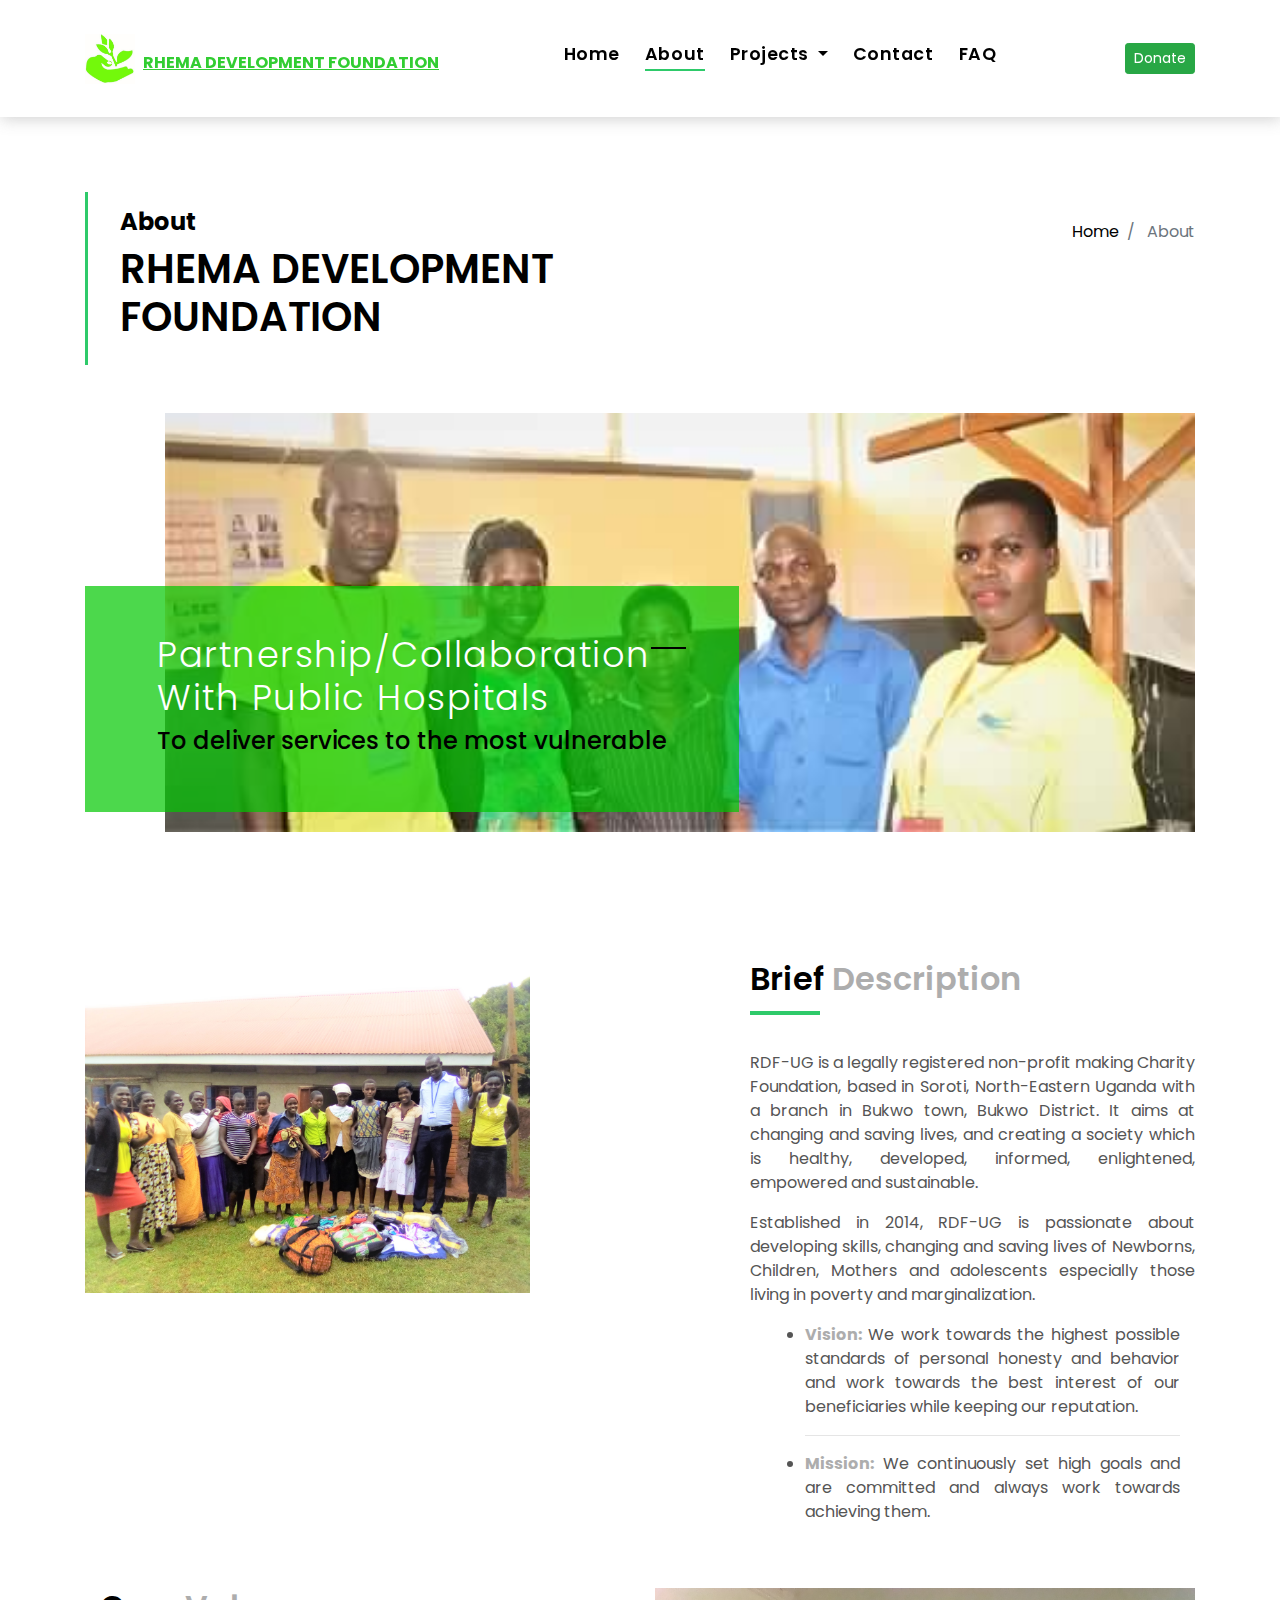
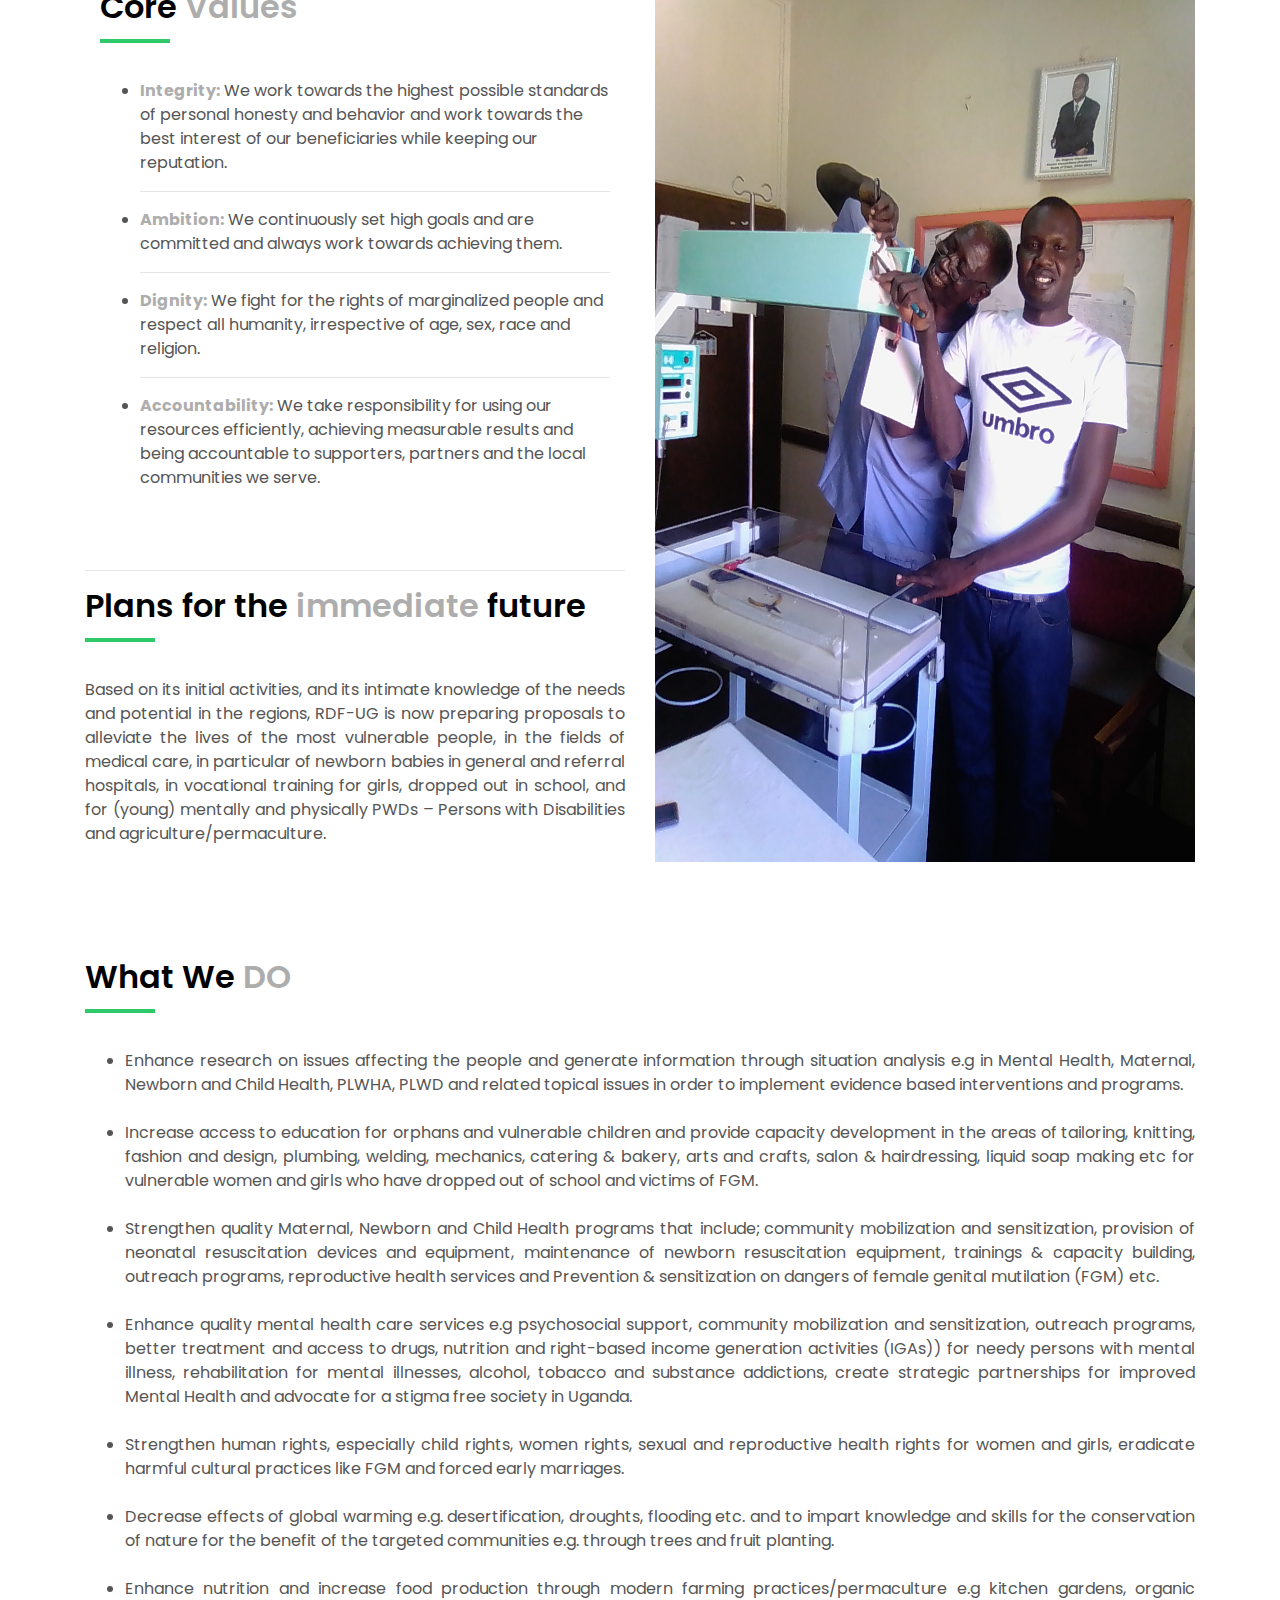
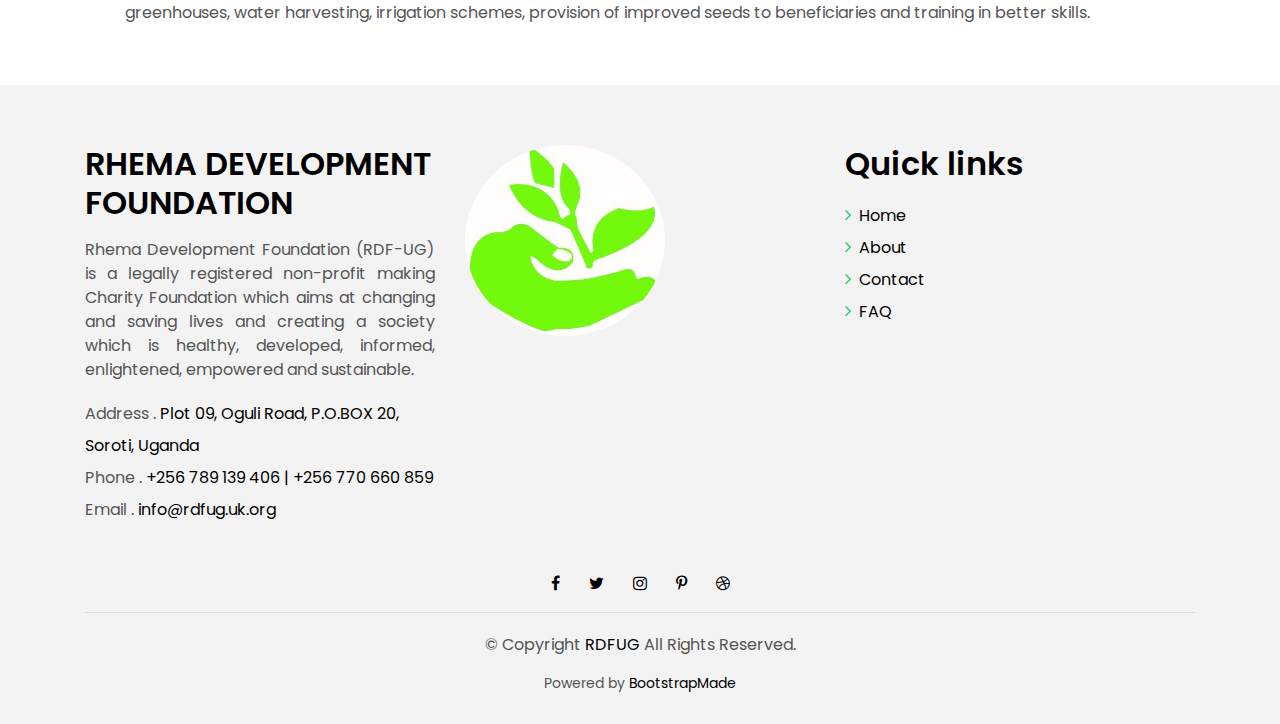
==== about.html @ c5ef4f0a "title update" ====
<!DOCTYPE html>
<html lang="en">
<head>
  <meta charset="utf-8">
  <title>RHEMA DEVELOPMENT FOUNDATION UGANDA</title>
  <meta content="width=device-width, initial-scale=1.0" name="viewport">
  <meta content="" name="keywords">
  <meta content="" name="description">

  <!-- Favicons -->
  <link href="img/favicon.png" rel="icon">
  <link href="img/apple-touch-icon.png" rel="apple-touch-icon">

  <!-- Google Fonts -->
  <link href="https://fonts.googleapis.com/css?family=Poppins:300,400,500,600,700" rel="stylesheet">

  <!-- Bootstrap CSS File -->
  <link href="lib/bootstrap/css/bootstrap.min.css" rel="stylesheet">

  <!-- Libraries CSS Files -->
  <link href="lib/font-awesome/css/font-awesome.min.css" rel="stylesheet">
  <link href="lib/animate/animate.min.css" rel="stylesheet">
  <link href="lib/ionicons/css/ionicons.min.css" rel="stylesheet">
  <link href="lib/owlcarousel/assets/owl.carousel.min.css" rel="stylesheet">

  <!-- Main Stylesheet File -->
  <link href="css/style.css" rel="stylesheet">

  <!-- =======================================================
    Theme Name: EstateAgency
    Theme URL: https://bootstrapmade.com/real-estate-agency-bootstrap-template/
    Author: BootstrapMade.com
    License: https://bootstrapmade.com/license/
  ======================================================= -->
</head>

<body>

  <div class="click-closed"></div>

  <!--/ Nav Star /-->
  <nav class="navbar navbar-default navbar-trans navbar-expand-lg fixed-top">
    <div class="container">
      <button class="navbar-toggler collapsed" type="button" data-toggle="collapse" data-target="#navbarDefault"
        aria-controls="navbarDefault" aria-expanded="false" aria-label="Toggle navigation">
        <span></span>
        <span></span>
        <span></span>
      </button>
      <a class="navbar-brand text-brand" href="index.html"><img src="img/logo1.jpg" style="width: 50px;height: 50px;">
        <h6 style="color:limegreen;display: inline-block; "><b><u>RHEMA DEVELOPMENT FOUNDATION</u></b></h6></a>
  
      <div class="navbar-collapse collapse justify-content-center" id="navbarDefault">
        <ul class="navbar-nav">
          <li class="nav-item">
            <a class="nav-link " href="index.html">Home</a>
          </li>
          <li class="nav-item">
            <a class="nav-link active" href="about.html">About</a>
          </li>
          <li class="nav-item dropdown">
            <a class="nav-link dropdown-toggle" href="#" id="navbarDropdown" role="button" data-toggle="dropdown"
              aria-haspopup="true" aria-expanded="false">
              Projects
            </a>
            <div class="dropdown-menu" aria-labelledby="navbarDropdown">
              <a class="dropdown-item" href="newborns.html">Newborn & child Health</a>
              <a class="dropdown-item" href="mental_health.html">Mental Health</a>
              <a class="dropdown-item" href="skills.html">Skills Training</a>
              <a class="dropdown-item" href="education.html">Child Education</a>
              <a class="dropdown-item" href="agric.html">Agriculture<span style="font-size: 12px;color: limegreen;"> / Permaculture</span></a>
            </div>
          </li>
          <li class="nav-item">
            <a class="nav-link" href="contact.html">Contact</a>
          </li>
          <li class="nav-item">
            <a class="nav-link " href="faq.html">FAQ</a>
          </li>
          <li class="nav-item">
          </li>
        </ul>
      </div>
            <a class="btn btn-success btn-sm" href="contact.html">Donate</a>
    </div>
  </nav>
  <!--/ Nav End /-->


  <!--/ Services End /-->
  <!--/ Nav End /-->

  <!--/ Intro Single star /-->
  <section class="intro-single">
    <div class="container">
      <div class="row">
        <div class="col-md-12 col-lg-8">
          <div class="title-single-box"><h4><b>About</b></h4>
            <h1 class="title-single">RHEMA DEVELOPMENT FOUNDATION</h1>
          </div>
        </div>
        <div class="col-md-12 col-lg-4">
          <nav aria-label="breadcrumb" class="breadcrumb-box d-flex justify-content-lg-end">
            <ol class="breadcrumb">
              <li class="breadcrumb-item">
                <a href="#">Home</a>
              </li>
              <li class="breadcrumb-item active" aria-current="page">
                About
              </li>
            </ol>
          </nav>
        </div>
      </div>
    </div>
  </section>
  <!--/ Intro Single End /-->

  <!--/ About Star /-->
  <section class="section-about">
    <div class="container">
      <div class="row">
        <div class="col-sm-12">
          <div class="about-img-box">
            <img src="img/team.jpg" style="width: 100%;height: 100%;" class="img-fluid" >
          </div>
          <div class="sinse-box">
            <h3 class="sinse-title"  style="color: white;">Partnership/Collaboration
              <span></span>
              <br>With Public Hospitals</h3>
            <h4>To deliver services to the most vulnerable</h4>
          </div>
        </div>
        <div class="col-md-12 section-t8">
          <div class="row">
            <div class="col-md-6 col-lg-5">
              <img src="img/pho pictures 488.jpg"  alt="" class="img-fluid">
            </div>
            <div class="col-lg-2  d-none d-lg-block">
              <div class="title-vertical d-flex justify-content-start">
                <span><!--###########--></span>
              </div>
            </div>
            <div class="col-md-6 col-lg-5 section-md-t3" style="text-align: justify;">
              <div class="title-box-d">
                <h3 class="title-d">Brief   
                  <span class="color-d">Description</span></h3>
              </div>
              <p class="color-text-a">
                RDF-UG is a legally registered non-profit making Charity Foundation, based in Soroti, North-Eastern Uganda with a branch in Bukwo town, Bukwo District. It aims at changing and saving lives, and creating a society which is healthy, developed, informed, enlightened, empowered and sustainable.
              </p>
              <p class="color-text-a">
              Established in 2014, RDF-UG is passionate about developing skills, changing and saving lives of Newborns, Children, Mothers and adolescents especially those living in poverty and marginalization. 
              </p>


            <div class="col-md-12 section-md-t3" style="text-align: justify;">

              <ul>
                <li>
                  <span class="color-d"><b>Vision:</b></span> We work towards the highest possible standards of personal honesty and behavior and work towards the best interest of our beneficiaries while keeping our reputation.
                </li><hr>
                <li>
                 <span class="color-d"><b>Mission:</b></span> We continuously set high goals and are committed and always work towards achieving them.
                </li>
            </div>
            </div>
          </div>
        </div>
      </div>
    </div>
  </section>
  <!--/ About End /-->
<br><br>
<div class="container">
<div class="row">
  <div class="col-md-6">
    
            <div class="col-md-12 section-md-t3">
              <div class="title-box-d">
                <h3 class="title-d">Core   
                  <span class="color-d">Values</span></h3>
              </div>

              <ul>
                <li>
                  <span class="color-d"><b>Integrity:</b></span> We work towards the highest possible standards of personal honesty and behavior and work towards the best interest of our beneficiaries while keeping our reputation.
                </li><hr>
                <li>
                 <span class="color-d"><b>Ambition:</b></span> We continuously set high goals and are committed and always work towards achieving them.
                </li><hr>
                <li>
                  <span class="color-d"><b>Dignity:</b></span> We fight for the rights of marginalized people and respect all humanity, irrespective of age, sex, race and religion.
                </li><hr>
                <li>
                 <span class="color-d"><b>Accountability:</b> </span>We take responsibility for using our resources efficiently, achieving measurable results and being accountable to supporters, partners and the local communities we serve.
                </li>
              </ul>
            </div>
<br><br><hr>

              <div class="title-box-d">
                <h3 class="title-d">Plans for the   
                  <span class="color-d">immediate</span> future</h3>
              </div>
            <p style="text-align: justify;">               
Based on its initial activities, and its intimate knowledge of the needs and potential in the regions, RDF-UG is now preparing proposals to alleviate the lives of the most vulnerable people, in the fields of medical care, in particular of newborn babies in general and referral hospitals, in vocational training for girls, dropped out in school, and for (young) mentally and physically PWDs – Persons with Disabilities and agriculture/permaculture.
            </p>
  </div>
  <div class="col-md-6">
    
              <img src="img/about-slide2.jpg"  alt="" class="img-fluid"style="width: 100%;height: 100%;">
  </div>
</div>
</div>
<br><br><br>
<div style="text-align: justify;" class="container">
  <br>


              <div class="title-box-d">
                <h3 class="title-d">What We
                  <span class="color-d">DO</span> </h3>
              </div>


              <ul>
                <li>Enhance research on issues affecting the people and generate information through situation analysis e.g in Mental Health, Maternal, Newborn and Child Health, PLWHA, PLWD and related topical issues in order to implement evidence based interventions and programs.
                </li><br>
                <li>
Increase access to education for orphans and vulnerable children and provide capacity development in the areas of tailoring, knitting, fashion and design, plumbing, welding, mechanics, catering & bakery, arts and crafts, salon & hairdressing, liquid soap making etc for vulnerable women and girls who have dropped out of school and victims of FGM.
</li><br>
<li>
Strengthen quality Maternal, Newborn and Child Health programs that include; community mobilization and sensitization, provision of neonatal resuscitation devices and equipment, maintenance of newborn resuscitation equipment,  trainings & capacity building, outreach programs, reproductive health services and Prevention & sensitization on dangers of female genital mutilation (FGM) etc.</li><br>
<li>
Enhance quality mental health care services e.g psychosocial support, community mobilization and sensitization, outreach programs, better treatment and access to drugs, nutrition and right-based income generation activities (IGAs)) for needy persons with mental illness, rehabilitation for mental illnesses, alcohol, tobacco and substance addictions, create strategic partnerships for improved  Mental Health and advocate for  a stigma free society in Uganda.</li><br>
<li> 
Strengthen human rights, especially child rights, women rights, sexual and reproductive health rights for women and girls, eradicate harmful cultural practices like FGM and forced early marriages.
</li><br>
<li>
Decrease effects of global warming e.g. desertification, droughts, flooding etc. and to impart knowledge and skills for the conservation of nature for the benefit of the targeted communities e.g. through trees and fruit planting.</li><br>
<li>Enhance nutrition and increase food production through modern farming practices/permaculture e.g kitchen gardens, organic greenhouses, water harvesting, irrigation schemes, provision of improved seeds to beneficiaries and training in better skills.</li>

              </ul>
</div>
  <!--/ Team Star /-->
  <!--/ Team End /-->

  <!--/ footer Star /-->
  <section class="section-footer">
    <div class="container">
      <div class="row">
        <div class="col-sm-12 col-md-4">
          <div class="widget-a">
            <div class="w-header-a">
              <h3 class="w-title-a text-brand">RHEMA DEVELOPMENT FOUNDATION</h3>
            </div>
            <div class="w-body-a">
              <p class="w-text-a color-text-a" style="text-align: justify;">
                Rhema Development Foundation (RDF-UG) is a legally registered non-profit making Charity Foundation which aims at changing and saving lives and creating a society which is healthy, developed, informed, enlightened, empowered and sustainable. 
              </p>
            </div>
            <div class="w-footer-a">
              <ul class="list-unstyled">
                <li class="color-a">
                  <span class="color-text-a">Address .</span>  
                Plot 09, Oguli Road, P.O.BOX 20, Soroti, Uganda </li>
                <li class="color-a">
                  <span class="color-text-a">Phone .</span>  +256 789 139 406 | +256 770 660 859</li>
                <li class="color-a">
                  <span class="color-text-a">Email .</span>  info@rdfug.uk.org</li>
              </ul>
            </div>
          </div>
        </div>


        <div class="col-sm-12 col-md-4 section-md-t3">
          <div class="widget-a">
            <div class="w-header-a">
            </div>
            <div class="w-body-a">
              <div class="w-body-a">
                <img src="img/logo1.jpg" style="max-width: 200px;max-height: 200px;border-radius: 50%;">
              </div>
            </div>
          </div>
        </div>

        <div class="col-sm-12 col-md-4 section-md-t3">
          <div class="widget-a">
            <div class="w-header-a">
              <h3 class="w-title-a text-brand">Quick links</h3>
            </div>
            <div class="w-body-a">
              <ul class="list-unstyled">
                <li class="item-list-a">
                  <i class="fa fa-angle-right"></i> <a href="index.html">Home</a>
                </li>
                <li class="item-list-a">
                  <i class="fa fa-angle-right"></i> <a href="about.html">About</a>
                </li>
                <li class="item-list-a">
                  <i class="fa fa-angle-right"></i> <a href="contact.html">Contact</a>
                </li>
                <li class="item-list-a">
                  <i class="fa fa-angle-right"></i> <a href="faq.html">FAQ</a>
                </li>
              </ul>
            </div>
          </div>
        </div>

      </div>
    </div>
  </section>
  <footer>
    <div class="container">
      <div class="row">
        <div class="col-md-12">
          <nav class="nav-footer">
          <div class="socials-a">
            <ul class="list-inline">
              <li class="list-inline-item">
                <a href="#">
                  <i class="fa fa-facebook" aria-hidden="true"></i>
                </a>
              </li>
              <li class="list-inline-item">
                <a href="#">
                  <i class="fa fa-twitter" aria-hidden="true"></i>
                </a>
              </li>
              <li class="list-inline-item">
                <a href="#">
                  <i class="fa fa-instagram" aria-hidden="true"></i>
                </a>
              </li>
              <li class="list-inline-item">
                <a href="#">
                  <i class="fa fa-pinterest-p" aria-hidden="true"></i>
                </a>
              </li>
              <li class="list-inline-item">
                <a href="#">
                  <i class="fa fa-dribbble" aria-hidden="true"></i>
                </a>
              </li>
            </ul>
          </div>
          <div class="copyright-footer">
            <p class="copyright color-text-a">
              &copy; Copyright
              <span class="color-a">RDFUG</span> All Rights Reserved.
            </p>
          </div>
          <div class="credits">
            <!--
              All the links in the footer should remain intact.
              You can delete the links only if you purchased the pro version.
              Licensing information: https://bootstrapmade.com/license/
              Purchase the pro version with working PHP/AJAX contact form: https://bootstrapmade.com/buy/?theme=EstateAgency
            -->
            Powered by <a href="https://bootstrapmade.com/">BootstrapMade</a>
          </div>
        </div>
      </div>
    </div>
  </footer>
  <!--/ Footer End /-->
  <a href="#" class="back-to-top"><i class="fa fa-chevron-up"></i></a>
  <div id="preloader"></div>

  <!-- JavaScript Libraries -->
  <script src="lib/jquery/jquery.min.js"></script>
  <script src="lib/jquery/jquery-migrate.min.js"></script>
  <script src="lib/popper/popper.min.js"></script>
  <script src="lib/bootstrap/js/bootstrap.min.js"></script>
  <script src="lib/easing/easing.min.js"></script>
  <script src="lib/owlcarousel/owl.carousel.min.js"></script>
  <script src="lib/scrollreveal/scrollreveal.min.js"></script>
  <!-- Contact Form JavaScript File -->
  <script src="contactform/contactform.js"></script>

  <!-- Template Main Javascript File -->
  <script src="js/main.js"></script>

</body>
</html>
---- css/style.css ----
/*
  Theme Name: EstateAgency
  Theme URL: https://bootstrapmade.com/real-estate-agency-bootstrap-template/
  Author: BootstrapMade.com
  License: https://bootstrapmade.com/license/
*/

/*======================================
//--//-->   STYLES GENERALES
======================================*/

body {
  font-family: 'Poppins', sans-serif;
  color: #555555;
}

h1,
h2,
h3,
h4,
h5,
h6 {
  color: #000000;
}

a {
  color: #000000;
  transition: all .5s ease;
}

a:hover {
  color: #2eca6a;
  text-decoration: none;
}

.link-two {
  color: #000000;
  transition: all .5s ease;
}

.link-two:hover {
  text-decoration: underline;
  color: #000000;
}

.link-one {
  color: #000000;
  transition: all .5s ease;
}

.link-one:hover {
  color: #000000;
  text-decoration: none;
}

.link-icon {
  color: #000000;
  font-weight: 500;
}

.link-icon span {
  font-size: 14px;
  padding-left: 4px;
  vertical-align: middle;
}

.link-a {
  color: #ffffff;
  text-decoration: none;
}

.link-a:hover {
  color: #ffffff;
  text-decoration: none;
}

.link-a span {
  font-size: 18px;
  vertical-align: middle;
  margin-left: 5px;
}

.text-brand {
  color: #000000;
  font-size: 2rem;
  font-weight: 600;
}

.color-a {
  color: #000000;
}

.color-b {
  color: #2eca6a;
}

.color-d {
  color: #adadad;
}

.color-text-a {
  color: #555555;
}

.no-margin {
  margin: 0;
}

/*------/ Nav Pills  /------*/

.nav-pills-a.nav-pills .nav-link {
  color: #000000;
  position: relative;
  font-weight: 600;
}

.nav-pills-a.nav-pills .nav-link.active {
  background-color: transparent;
}

.nav-pills-a.nav-pills .nav-link.active:after {
  content: '';
  position: absolute;
  left: 0;
  bottom: -1px;
  width: 100%;
  height: 2px;
  background-color: #2eca6a;
  z-index: 2;
}

/*------/ Bg Image /------*/

.bg-image {
  background-repeat: no-repeat;
  background-attachment: fixed;
  background-size: cover;
  background-position: center center;
}

/*------/ List a /------*/

.list-a {
  display: inline-block;
  line-height: 2;
  padding: 0;
  list-style: none;
}

.list-a li {
  position: relative;
  width: 50%;
  float: left;
  padding-left: 25px;
  padding-right: 5px;
}

.list-a li:before {
  content: '';
  width: 10px;
  height: 2px;
  position: absolute;
  background-color: #313131;
  top: 15px;
  left: 0;
}

/*------/ Pagination-a /------*/

.pagination-a .pagination .page-link {
  margin: 0 .2rem;
  border-color: transparent;
  padding: .5rem .8rem;
  color: #000000;
}

.pagination-a .pagination .page-link:hover,
.pagination-a .pagination .page-link:active,
.pagination-a .pagination .page-link:focus {
  background-color: #2eca6a;
}

.pagination-a .pagination .page-link span {
  font-size: 1.2rem;
}

.pagination-a .pagination .next .page-link {
  padding: .4rem .9rem;
}

.pagination-a .pagination .page-item:last-child .page-link {
  border-top-right-radius: 0;
  border-bottom-right-radius: 0;
}

.pagination-a .pagination .page-item:first-child .page-link {
  border-top-left-radius: 0;
  border-bottom-left-radius: 0;
}

.pagination-a .pagination .page-item.disabled .page-link {
  padding: .4rem .9rem;
  color: #555555;
}

.pagination-a .pagination .page-item.active .page-link {
  background-color: #2eca6a;
}

.a {
  color: #2eca6a;
  font-size: 1.3rem;
}

/*------/ Icon Box /------*/

.icon-box .icon-box-icon {
  display: table-cell;
  vertical-align: top;
  font-size: 36px;
  color: #000000;
  width: 50px;
  padding-top: 8px;
}

.icon-box .icon-box-content {
  padding-top: 18px;
}

/*------/ Space Padding /------*/

.section-t8 {
  padding-top: 8rem;
}

.section-t4 {
  padding-top: 4rem;
}

.section-t3 {
  padding-top: 3rem;
}

.section-b2 {
  padding-bottom: 2rem;
}

.section-tb85 {
  padding: 8rem 0 5rem 0;
}

/*------/ Title /------*/

.title-wrap {
  padding-bottom: 4rem;
}

.title-a {
  font-size: 2.6rem;
  font-weight: 600;
}

.title-link {
  font-size: 1.2rem;
  font-weight: 300;
  padding-top: 1.2rem;
}

.title-link a {
  color: #313131;
}

.title-link span {
  font-size: 20px;
  padding-left: 4px;
  vertical-align: middle;
}

.title-box-d {
  padding-bottom: 1.8rem;
  margin-bottom: 1rem;
  position: relative;
}

.title-box-d .title-d {
  font-weight: 600;
  font-size: 2rem;
}

.title-box-d .title-d:after {
  content: '';
  position: absolute;
  width: 70px;
  height: 4px;
  background-color: #2eca6a;
  bottom: 20px;
  left: 0;
}

/*------/ Display Table & Table Cell /------*/

.display-table {
  width: 100%;
  height: 100%;
  display: table;
}

.table-cell {
  display: table-cell;
  vertical-align: middle;
}

/*------/ Ul Resect /------*/

.ul-resect ul,
.list-a ul,
.box-comments ul {
  list-style: none;
  padding-left: 0;
  margin-bottom: 0;
}

/*------/ Overlay /------*/

.overlay-a {
 /* background: linear-gradient(to bottom, rgba(0, 0, 0, 0) 0%, rgba(0, 0, 0, 0.2) 27%, rgba(0, 0, 0, 0.65) 90%);
*/}

.overlay {
  position: absolute;
  top: 0;
  left: 0px;
  padding: 0;
  height: 100%;
  width: 100%;
}

/*------/ Owl carousel /------*/

.owl-theme .owl-dots {
  text-align: center;
  margin-top: 18px;
}

.owl-theme .owl-dots .owl-dot {
  display: inline-block;
}

.owl-theme .owl-dots .owl-dot span {
  width: 16px;
  height: 9px;
  margin: 5px 5px;
  background: #000000;
  border: 0px solid #000000;
  display: block;
  transition: all 0.6s ease-in-out;
  cursor: pointer;
  border-radius: 0px;
}

.owl-theme .owl-dots .owl-dot:hover span {
  background-color: #2eca6a;
}

.owl-theme .owl-dots .owl-dot.active span {
  background-color: #2eca6a;
  width: 35px;
}

.owl-arrow .owl-nav {
  position: absolute;
  top: 0;
  right: 0;
  font-size: 1.8rem;
}

.owl-arrow .owl-nav .owl-prev,
.owl-arrow .owl-nav .owl-next {
  display: inline-block;
  transition: all 0.6s ease-in-out;
  color: #000000;
}

.owl-arrow .owl-nav .owl-prev.disabled,
.owl-arrow .owl-nav .owl-next.disabled {
  transition: all 0.6s ease-in-out;
  color: #adadad;
}

.owl-arrow .owl-nav .owl-next {
  margin-left: 15px;
}

.nav-arrow-a .owl-arrow .owl-nav {
  font-size: 1.8rem;
  margin-top: -110px;
}

.nav-arrow-a .owl-arrow .owl-nav .owl-next {
  margin-left: 15px;
}

.nav-arrow-b .owl-arrow .owl-nav {
  position: absolute;
  top: 0;
  right: 0;
  font-size: 1.2rem;
}

.nav-arrow-b .owl-arrow .owl-nav .owl-prev,
.nav-arrow-b .owl-arrow .owl-nav .owl-next {
  padding: .7rem 1.5rem !important;
  display: inline-block;
  transition: all 0.6s ease-in-out;
  color: #ffffff;
  background-color: #2eca6a;
  opacity: .9;
}

.nav-arrow-b .owl-arrow .owl-nav .owl-prev.disabled,
.nav-arrow-b .owl-arrow .owl-nav .owl-next.disabled {
  transition: all 0.6s ease-in-out;
  color: #ffffff;
}

.nav-arrow-b .owl-arrow .owl-nav .owl-prev:hover,
.nav-arrow-b .owl-arrow .owl-nav .owl-next:hover {
  background-color: #26a356;
}

.nav-arrow-b .owl-arrow .owl-nav .owl-next {
  margin-left: 0px;
}

/*------/ Socials /------*/

.socials-a .list-inline-item:not(:last-child) {
  margin-right: 25px;
}

/* Back to top button */

.back-to-top {
  position: fixed;
  display: none;
  background: #2eca6a;
  color: #fff;
  width: 44px;
  height: 44px;
  text-align: center;
  line-height: 1;
  font-size: 16px;
  border-radius: 50%;
  right: 15px;
  bottom: 15px;
  transition: background 0.5s;
  z-index: 11;
}

.back-to-top i {
  padding-top: 12px;
  color: #fff;
}

/* Prelaoder */

#preloader {
  position: fixed;
  top: 0;
  left: 0;
  right: 0;
  bottom: 0;
  z-index: 9999;
  overflow: hidden;
  background: #fff;
}

#preloader:before {
  content: "";
  position: fixed;
  top: calc(50% - 30px);
  left: calc(50% - 30px);
  border: 6px solid #f2f2f2;
  border-top: 6px solid #2eca6a;
  border-radius: 50%;
  width: 60px;
  height: 60px;
  -webkit-animation: animate-preloader 1s linear infinite;
  animation: animate-preloader 1s linear infinite;
}

@-webkit-keyframes animate-preloader {
  0% {
    -webkit-transform: rotate(0deg);
    transform: rotate(0deg);
  }

  100% {
    -webkit-transform: rotate(360deg);
    transform: rotate(360deg);
  }
}

@keyframes animate-preloader {
  0% {
    -webkit-transform: rotate(0deg);
    transform: rotate(0deg);
  }

  100% {
    -webkit-transform: rotate(360deg);
    transform: rotate(360deg);
  }
}

/*======================================
//--//-->   NAVBAR
======================================*/

.navbar-default {
  transition: all .5s ease-in-out;
  background-color: #ffffff;
  padding-top: 28px;
  padding-bottom: 28px;
  -webkit-backface-visibility: hidden;
  backface-visibility: hidden;
  box-shadow: 1px 2px 15px rgba(100, 100, 100, 0.3);
}

.navbar-default .nav-search {
  color: #000000;
  font-size: 1.5rem;
}

.navbar-default.navbar-reduce {
  box-shadow: 1px 2px 15px rgba(100, 100, 100, 0.3);
}

.navbar-default.navbar-trans,
.navbar-default.navbar-reduce {
  -webkit-backface-visibility: hidden;
  backface-visibility: hidden;
}

.navbar-default.navbar-trans .nav-item,
.navbar-default.navbar-reduce .nav-item {
  position: relative;
  padding-right: 10px;
  padding-bottom: 8px;
  margin-left: 0;
}

.navbar-default.navbar-trans .nav-link,
.navbar-default.navbar-reduce .nav-link {
  font-size: 1.1rem;
  color: #000000;
  font-weight: 600;
  letter-spacing: 0.030em;
  transition: all 0.1s ease-in-out;
  position: relative;
  padding-left: 0;
  padding-right: 0;
}

.navbar-default.navbar-trans .nav-link:before,
.navbar-default.navbar-reduce .nav-link:before {
  content: '';
  position: absolute;
  bottom: 5px;
  left: 0;
  width: 100%;
  height: 2px;
  z-index: 0;
  background-color: #2eca6a;
  -webkit-transform: scaleX(0);
  transform: scaleX(0);
  -webkit-transform-origin: right;
  transform-origin: right;
  transition: opacity .2s ease-out 0.3s, -webkit-transform .2s ease-out;
  transition: transform .2s ease-out, opacity .2s ease-out 0.3s;
  transition: transform .2s ease-out, opacity .2s ease-out 0.3s, -webkit-transform .2s ease-out;
}

.navbar-default.navbar-trans .nav-link:hover,
.navbar-default.navbar-reduce .nav-link:hover {
  color: #000000;
}

.navbar-default.navbar-trans .nav-link:hover:before,
.navbar-default.navbar-reduce .nav-link:hover:before {
  -webkit-transform: scaleX(1);
  transform: scaleX(1);
  -webkit-transform-origin: left;
  transform-origin: left;
}

.navbar-default.navbar-trans .show > .nav-link:before,
.navbar-default.navbar-trans .active > .nav-link:before,
.navbar-default.navbar-trans .nav-link.show:before,
.navbar-default.navbar-trans .nav-link.active:before,
.navbar-default.navbar-reduce .show > .nav-link:before,
.navbar-default.navbar-reduce .active > .nav-link:before,
.navbar-default.navbar-reduce .nav-link.show:before,
.navbar-default.navbar-reduce .nav-link.active:before {
  -webkit-transform: scaleX(1);
  transform: scaleX(1);
}

.navbar-default.navbar-trans .nav-link:before {
  background-color: #2eca6a;
}

.navbar-default.navbar-trans .nav-link:hover {
  color: #000000;
}

.navbar-default.navbar-trans .show > .nav-link,
.navbar-default.navbar-trans .active > .nav-link,
.navbar-default.navbar-trans .nav-link.show,
.navbar-default.navbar-trans .nav-link.active {
  color: #000000;
}

.navbar-default.navbar-reduce {
  transition: all .5s ease-in-out;
  padding-top: 19px;
  padding-bottom: 19px;
}

.navbar-default.navbar-reduce .nav-link {
  color: #000000;
}

.navbar-default.navbar-reduce .nav-link:before {
  background-color: #2eca6a;
}

.navbar-default.navbar-reduce .nav-link:hover {
  color: #000000;
}

.navbar-default.navbar-reduce .show > .nav-link,
.navbar-default.navbar-reduce .active > .nav-link,
.navbar-default.navbar-reduce .nav-link.show,
.navbar-default.navbar-reduce .nav-link.active {
  color: #000000;
}

.navbar-default.navbar-reduce .navbar-brand {
  color: #000000;
}

.navbar-default .dropdown .dropdown-menu {
  border-top: 0;
  border-left: 4px solid #2eca6a;
  border-right: 0;
  border-bottom: 0;
  -webkit-transform: translate3d(0px, -40px, 0px);
  transform: translate3d(0px, -40px, 0px);
  opacity: 0;
  filter: alpha(opacity=0);
  visibility: hidden;
  transition: all 0.5s cubic-bezier(0.3, 0.65, 0.355, 1) 0s, opacity 0.31s ease 0s, height 0s linear 0.36s;
  margin: 0;
  border-radius: 0;
  padding: 12px 0;
}

.navbar-default .dropdown .dropdown-menu .dropdown-item {
  padding: 12px 18px;
  transition: all 500ms ease;
  font-weight: 600;
  min-width: 220px;
}

.navbar-default .dropdown .dropdown-menu .dropdown-item:hover {
  background-color: #ffffff;
  color: #2eca6a;
  transition: all 500ms ease;
}

.navbar-default .dropdown .dropdown-menu .dropdown-item.active {
  background-color: #ffffff;
  color: #2eca6a;
}

.navbar-default .dropdown:hover .dropdown-menu {
  -webkit-transform: translate3d(0px, 0px, 0px);
  transform: translate3d(0px, 0px, 0px);
  visibility: visible;
  opacity: 1;
  filter: alpha(opacity=1);
}

/*------/ Hamburger Navbar /------*/

.navbar-toggler {
  position: relative;
}

.navbar-toggler:focus,
.navbar-toggler:active {
  outline: 0;
}

.navbar-toggler span {
  display: block;
  background-color: #000000;
  height: 3px;
  width: 25px;
  margin-top: 4px;
  margin-bottom: 4px;
  -webkit-transform: rotate(0deg);
  transform: rotate(0deg);
  left: 0;
  opacity: 1;
}

.navbar-toggler span:nth-child(1),
.navbar-toggler span:nth-child(3) {
  transition: -webkit-transform .35s ease-in-out;
  transition: transform .35s ease-in-out;
  transition: transform .35s ease-in-out, -webkit-transform .35s ease-in-out;
}

.navbar-toggler:not(.collapsed) span:nth-child(1) {
  position: absolute;
  left: 12px;
  top: 10px;
  -webkit-transform: rotate(135deg);
  transform: rotate(135deg);
  opacity: 0.9;
}

.navbar-toggler:not(.collapsed) span:nth-child(2) {
  height: 12px;
  visibility: hidden;
  background-color: transparent;
}

.navbar-toggler:not(.collapsed) span:nth-child(3) {
  position: absolute;
  left: 12px;
  top: 10px;
  -webkit-transform: rotate(-135deg);
  transform: rotate(-135deg);
  opacity: 0.9;
}

/*======================================
//--//-->   BOX COLAPSE
======================================*/

.box-collapse {
  position: fixed;
  top: 0;
  bottom: 0;
  right: 0;
  width: 100%;
  z-index: 1040;
  background-color: #ffffff;
  -webkit-transform: translateX(100%);
  transform: translateX(100%);
  transition: all 0.6s ease;
}

.box-collapse .title-box-d {
  top: 30px;
  left: 60px;
  opacity: 0;
  transition: all 1s ease;
  transition-delay: .3s;
}

.box-collapse-wrap {
  opacity: 0;
  position: absolute;
  left: 0;
  top: 6.5rem;
  bottom: 5rem;
  padding-left: 10%;
  padding-right: 10%;
  overflow-x: hidden;
  overflow-y: auto;
  margin: 0;
  -webkit-transform: translateY(3rem);
  transform: translateY(3rem);
  transition: opacity 0.5s 0.5s ease, -webkit-transform 0.5s 0.5s ease;
  transition: transform 0.5s 0.5s ease, opacity 0.5s 0.5s ease;
  transition: transform 0.5s 0.5s ease, opacity 0.5s 0.5s ease, -webkit-transform 0.5s 0.5s ease;
}

.box-collapse-open .click-closed {
  visibility: visible;
}

.box-collapse-open .box-collapse {
  -webkit-transform: translateX(0);
  transform: translateX(0);
  box-shadow: 0 0 65px rgba(0, 0, 0, 0.07);
  opacity: 1;
}

.box-collapse-open .box-collapse .title-box-d {
  -webkit-transform: translate(0);
  transform: translate(0);
  opacity: 1;
}

.box-collapse-open .box-collapse-wrap {
  -webkit-transform: translate(0);
  transform: translate(0);
  opacity: 1;
}

.box-collapse-closed .box-collapse {
  opacity: .7;
  transition-delay: 0s;
}

.box-collapse-closed .box-collapse .title-box-d {
  opacity: 0;
  transition-delay: 0s;
}

.box-collapse-closed .box-collapse .form-a {
  opacity: 0;
  transition-delay: 0s;
}

.click-closed {
  position: fixed;
  top: 0;
  left: 0;
  width: 100%;
  height: 100%;
  visibility: hidden;
  z-index: 1035;
  background-color: #000000;
  opacity: .4;
}

.close-box-collapse {
  position: absolute;
  z-index: 1050;
  top: 2rem;
  font-size: 3.5rem;
  line-height: 1;
  color: #000000;
  cursor: pointer;
  transition: all 0.3s ease;
}

.right-boxed {
  right: 4.2857rem;
}

/*======================================
//--//-->   INTRO
======================================*/

.intro {
  height: 100vh;
  position: relative;
  color: #ffffff;
}

.intro .owl-theme .owl-dots {
  position: absolute;
  bottom: 70px;
  right: 50px;
}

.intro .owl-theme .owl-dots .owl-dot span {
  background: #ffffff;
  border: 0px solid #ffffff;
}

.intro .owl-theme .owl-dots .owl-dot:hover span {
  background-color: #2eca6a;
}

.intro .owl-theme .owl-dots .owl-dot.active span {
  background-color: #2eca6a;
}

.intro .intro-item {
  padding-top: 2rem;
}

.intro .carousel-item-a {
  position: relative;
  height: 100vh;
}

.intro .carousel-item-a.bg-image {
  background-attachment: scroll;
}

.intro .intro-content {
  position: absolute;
}

.intro .intro-body {
  padding-left: 1rem;
}

.intro .intro-body .price-a {
  color: #ffffff;
  padding: 1rem 1.5rem;
  border: 2px solid #2eca6a;
  border-radius: 50px;
  text-transform: uppercase;
  letter-spacing: 0.030em;
}

.intro .spacial {
  -webkit-animation-delay: .2s;
  animation-delay: .2s;
  color: #ffffff;
}

.intro .intro-title-top {
  -webkit-animation-delay: .6s;
  animation-delay: .6s;
  margin-bottom: 1rem;
  font-size: .9rem;
  color: #ffffff;
  letter-spacing: .05em;
}

.intro .intro-title {
  transition-duration: 9s !important;
  color: #ffffff;
  font-weight: 100;
  font-size: .8rem;
  text-transform: uppercase;
}

.intro .intro-subtitle {
  font-size: 1.5rem;
  font-weight: 200;
}

.intro .intro-subtitle.intro-price {
  padding-top: 1rem;
  font-size: 0.2rem;
}

/*------/ Intro Single /------*/

.intro-single {
  padding: 12rem 0 3rem;
}

.intro-single .title-single-box {
  padding: 1rem 0 1rem 2rem;
}

.intro-single .title-single-box {
  border-left: 3px solid #2eca6a;
}

.intro-single .title-single-box .title-single {
  font-weight: 600;
  font-size: 1.2rem;
}

.intro-single .breadcrumb-box {
  padding: 1rem 0 0 .5rem;
}

.intro-single .breadcrumb {
  background-color: transparent;
  padding-right: 0;
  padding-left: 0;
}

/*======================================
//--//-->   CARD GENERAL
======================================*/

.card-box-a,
.card-box-b,
.card-box-d {
  position: relative;
  overflow: hidden;
  -webkit-backface-visibility: hidden;
  backface-visibility: hidden;
}

.card-box-a .img-a,
.card-box-a .img-b,
.card-box-b .img-a,
.card-box-b .img-b {
  transition: .8s all ease-in-out;
}

.card-overlay {
  position: absolute;
  width: 100%;
  height: 100%;
  top: 0;
  left: 0;
}

.card-shadow {
  -webkit-backface-visibility: hidden;
  backface-visibility: hidden;
}

.card-shadow:before {
  content: ' ';
  position: absolute;
  top: 0;
  left: 0;
  width: 100%;
  height: 100%;
  z-index: 1;
  background: linear-gradient(to bottom, rgba(0, 0, 0, 0) 0%, rgba(0, 0, 0, 0.2) 27%, rgba(0, 0, 0, 0.65) 90%);
}

/*======================================
//--//-->   PROPERTY - CARD-A
======================================*/

.card-overlay-a-content {
  transition: all .5s ease-in;
  position: absolute;
  width: 100%;
  bottom: 0px;
  z-index: 2;
}

.card-header-a {
  padding: 0 1rem;
}

.card-header-a .card-title-a {
  color: #ffffff;
  margin-bottom: 0;
  padding-bottom: .7rem;
}

.card-header-a .card-title-a a {
  color: #ffffff;
  text-decoration: none;
}

.card-body-a {
  z-index: 2;
  transition: all .5s ease-in;
  padding: 0rem 1rem 2rem 1rem;
}

.card-body-a .price-box {
  padding-bottom: .5rem;
}

.price-a {
  color: #ffffff;
  padding: .6rem .8rem;
  border: 2px solid #2eca6a;
  border-radius: 50px;
  text-transform: uppercase;
  letter-spacing: 0.030em;
}

.card-footer-a {
  width: 100%;
  position: absolute;
  z-index: 2;
  background-color: #2eca6a;
}

.card-info {
  list-style: none;
  margin-bottom: 0;
  padding: .5rem 0;
}

.card-info .card-info-title {
  font-size: 1rem;
  color: #313131;
}

.card-info li span {
  color: #ffffff;
  font-size: .9rem;
}

/*------/ Property Grid /-----*/

.property-grid .grid-option {
  text-align: right;
  margin-bottom: 2rem;
}

.property-grid .grid-option .custom-select {
  border-radius: 0;
  width: 200px;
  border-color: #313131;
}

.property-grid .grid-option .custom-select:hover,
.property-grid .grid-option .custom-select:active,
.property-grid .grid-option .custom-select:focus {
  border-color: #313131;
}

.property-grid .grid-option .custom-select option {
  border-color: #313131;
}

/*------/ Property Single /-----*/

.gallery-property {
  margin-bottom: 3rem;
}

.property-price {
  margin: 0 auto;
}

.property-price .card-header-c {
  padding: 0;
}

.summary-list {
  padding-right: 1rem;
  color: #000000;
}

.summary-list .list {
  padding: 0;
  line-height: 2;
}

.summary-list .list span {
  color: #555555;
}

.property-agent .title-agent {
  font-weight: 600;
}

.property-agent ul {
  line-height: 2;
  color: #000000;
}

.property-agent .socials-a {
  text-align: center;
}

/*======================================
//--//-->   NEWS - CARD-B
======================================*/

.card-header-b {
  padding: 1rem;
  color: #ffffff;
  position: absolute;
  bottom: 20px;
  z-index: 2;
}

.card-header-b .category-b {
  font-size: .9rem;
  background-color: #2eca6a;
  padding: .3rem .7rem;
  color: #313131;
  letter-spacing: 0.030em;
  border-radius: 50px;
  text-decoration: none;
}

.card-header-b .title-2 {
  margin-bottom: 0;
  padding: .6rem 0;
  font-size: 1.5rem;
}

.card-header-b .title-2 a {
  color: #ffffff;
  text-decoration: none;
}

.card-header-b .date-b {
  color: #d8d8d8;
  font-size: 1rem;
}

/*------/ News Single /------*/

.post-information {
  padding: 3rem 0;
}

.post-content {
  font-size: 1.1rem;
  font-weight: 300;
  line-height: 1.6;
}

.post-content .post-intro {
  font-size: 1.7rem;
  font-weight: 300;
  margin-bottom: 4rem;
  line-height: 1.6;
  color: #000000;
  font-weight: 400;
}

.post-content p {
  margin-bottom: 1.7rem;
}

.post-content .blockquote {
  padding: 1rem 3rem 1.7rem 3rem;
  border-left: 3px solid #2eca6a;
  color: #000000;
}

.post-content .blockquote footer {
  text-align: left;
  padding: 0;
}

.post-footer {
  padding: 3rem 0 4rem;
}

.post-share .socials {
  display: inline-block;
}

.post-share .socials li {
  margin-left: .6rem;
}

/*------/ Comments /------*/

.box-comments .list-comments li {
  padding-bottom: 3.5rem;
}

.box-comments .list-comments .comment-avatar {
  display: table-cell;
  vertical-align: top;
}

.box-comments .list-comments .comment-avatar img {
  width: 80px;
  height: 80px;
}

.box-comments .list-comments .comment-author {
  font-size: 1.3rem;
}

.box-comments .list-comments .comment-details {
  display: table-cell;
  vertical-align: top;
  padding-left: 25px;
}

.box-comments .list-comments .comment-description {
  padding: .8rem 0 .5rem 0;
}

.box-comments .list-comments a {
  color: #000000;
}

.box-comments .list-comments span {
  display: block;
  color: #2B2A2A;
  font-style: italic;
}

.box-comments .comment-children {
  margin-left: 40px;
}

/*======================================
//--//-->   SERVICES - CARD-C
======================================*/

.card-box-c {
  position: relative;
}

.card-header-c {
  padding: 0 1rem 1rem 1rem;
}

.card-body-c {
  padding: .5rem .5rem 0 .5rem;
}

.card-footer-c {
  padding-left: .5rem;
}

.card-box-ico {
  padding: 1rem 3rem 1rem 2.5rem;
  border: 5px solid #2eca6a;
}

.card-box-ico span {
  font-size: 4rem;
  color: #000000;
}

.title-c {
  font-size: 2.5rem;
  font-weight: 600;
  margin-left: -40px;
}

/*======================================
//--//-->   AGENTS - CARD-D
======================================*/

.card-box-d .card-overlay-hover {
  transition: all .2s ease-in-out;
  padding: 15px 40px 15px 35px;
}

.card-box-d .title-d {
  transition: .3s ease-in-out;
  font-size: 2rem;
  font-weight: 600;
  margin: 1rem 0;
  -webkit-transform: translateY(-20px);
  transform: translateY(-20px);
  opacity: 0;
}

.card-box-d .content-d {
  opacity: 0;
  transition: .5s ease-in-out;
  -webkit-transform: translateY(-40px);
  transform: translateY(-40px);
}

.card-box-d .info-agents {
  opacity: 0;
  transition: .5s ease-in-out;
}

.card-box-d .card-footer-d {
  transition: .5s ease-in-out;
  -webkit-transform: translateY(40px);
  transform: translateY(40px);
  opacity: 0;
  position: absolute;
  width: 100%;
  bottom: 10px;
  left: 0;
}

.card-box-d .list-inline-item:not(:last-child) {
  margin-right: 25px;
}

.card-box-d:hover .card-overlay-hover {
  background-color: #2eca6a;
  opacity: .9;
}

.card-box-d:hover .title-d,
.card-box-d:hover .content-d,
.card-box-d:hover .info-agents,
.card-box-d:hover .card-footer-d {
  opacity: 1;
  -webkit-transform: translateY(0);
  transform: translateY(0);
}

/*------/ Agent Single /------*/

.agent-info-box .socials-footer {
  margin-top: 2rem;
}

.agent-info-box .socials-footer li {
  margin-right: 1.5rem;
}

/*======================================
//--//-->   ABOUT
======================================*/

.section-about .title-vertical {
  position: absolute;
  letter-spacing: 0;
  -webkit-transform: rotate(-90deg);
  transform: rotate(-90deg);
  top: 50px;
  text-align: left;
  font-size: 1.8rem;
  width: 300px;
  font-weight: 700;
  text-align: right;
}

.about-img-box {
  padding-left: 1rem;
  position: relative;
}

.sinse-box {
  background-color: rgba(0, 200,0,0.7);
  padding: 1rem 2rem;
  position: absolute;
  left: 15px;
  bottom: 10px;
}

.sinse-box .sinse-title {
  font-weight: 300;
  letter-spacing: 0.043em;
  font-size: 1rem;
}

.sinse-box .sinse-title span {
  position: absolute;
}

.sinse-box .sinse-title span:after {
  content: ' ';
  width: 35px;
  height: 2px;
  background-color: #000000;
  position: absolute;
  bottom: -15px;
}

.sinse-box p {
  margin-bottom: 0;
  font-size: .7rem;
}

/*======================================
//--//-->   TESTIMONIALS
======================================*/

.testimonials-box {
  padding: 1rem 0;
}

.testimonials-box .testimonial-avatar {
  width: 80px !important;
  display: -webkit-inline-box !important;
  display: -webkit-inline-flex !important;
  display: -ms-inline-flexbox !important;
  display: inline-flex !important;
  border-radius: 50%;
}

.testimonial-ico {
  text-align: center;
}

.testimonial-ico span {
  font-size: 1.8rem;
  background-color: #2eca6a;
  color: #ffffff;
  padding: .4rem 1rem;
  border-radius: 50px;
}

.testimonial-text {
  font-style: italic;
  margin-top: 25px;
  padding: 1.5rem 1.5rem;
  background-color: #f3f3f3;
  position: relative;
}

.testimonial-text:after {
  content: "";
  position: absolute;
  top: 100%;
  left: 25px;
  width: 0px;
  height: 0px;
  border-top: 15px solid #f3f3f3;
  border-left: 15px solid transparent;
  border-right: 15px solid transparent;
}

.testimonial-author-box {
  margin-top: 2rem;
}

.testimonial-author {
  margin-left: 1rem;
  display: -webkit-inline-box;
  display: -webkit-inline-flex;
  display: -ms-inline-flexbox;
  display: inline-flex;
  font-size: 1.2rem;
  color: #000000;
}

/*======================================
//--//-->   FOOTER
======================================*/

.section-footer {
  padding-top: 60px;
  margin-top: 60px;
  background: #f3f3f3;
}

.section-footer ul {
  line-height: 2;
}

.section-footer .item-list-a i {
  font-size: 18px;
  padding-right: 4px;
  color: #2eca6a;
}

.section-footer .widget-a .w-title-a {
  margin-bottom: 1rem;
}

footer {
  background: #f3f3f3;
  text-align: center;
  padding: 30px 0;
}

footer .copyright-footer {
  border-top: 1px solid #ddd;
  padding-top: 20px;
}

footer .credits {
  font-size: 14px;
}

/*======================================
//--//-->   FORM INPUT
======================================*/

.form-a #sendmessage {
  color: #2eca6a;
  border: 1px solid #26a356;
  display: none;
  text-align: center;
  padding: 15px;
  font-weight: 600;
  margin-bottom: 15px;
}

.form-a #errormessage {
  color: red;
  display: none;
  border: 1px solid red;
  text-align: center;
  padding: 15px;
  font-weight: 600;
  margin-bottom: 15px;
}

.form-a #sendmessage.show,
.form-a #errormessage.show,
.form-a .show {
  display: block;
}

.form-a .validation {
  color: red;
  display: none;
  margin: 4px 0 20px 0;
  font-weight: 400;
  font-size: 13px;
}

.form-a label {
  color: #000000;
  position: relative;
}

.form-a select.form-control-lg:not([size]):not([multiple]) {
  height: 3.5rem;
}

.form-a .form-control {
  border-radius: 0;
  font-size: 1.1rem;
  font-weight: 300;
}

.form-a .form-control.form-control-a {
  height: 3.5rem;
}

.form-a .form-control:focus {
  box-shadow: none;
  border-color: #2eca6a;
}

/*======================================
//--//-->   BUTTON
======================================*/

.btn {
  transition: .5s ease;
}

.btn.btn-a,
.btn.btn-b {
  border-radius: 0;
  padding: 1rem 3rem;
  letter-spacing: .05rem;
}

.btn.btn-a {
  background-color: #000000;
  color: #ffffff;
}

.btn.btn-a:hover {
  background-color: #2eca6a;
  color: #000000;
}

.btn.btn-b {
  background-color: #2eca6a;
  color: #000000;
}

.btn.btn-b:hover {
  background-color: #000000;
  color: #ffffff;
}

.btn.btn-b-n {
  background-color: #2eca6a;
  color: #ffffff;
  border-radius: 0;
}

.btn.btn-b-n:hover {
  background-color: #26a356;
  color: #ffffff;
}

@media (min-width: 576px) {
  .intro .intro-title {
    font-size: 3.5rem;
  }

  .intro .intro-subtitle.intro-price {
    font-size: 1.3rem;
  }

  .about-img-box {
    padding-left: 4rem;
  }

  .sinse-box {
    padding: 1.5rem 2.5rem;
    bottom: 20px;
  }

  .sinse-box .sinse-title {
    font-size: 1.3rem;
  }

  .sinse-box p {
    font-size: .8rem;
  }

  .sinse-box p {
    font-size: 1rem;
  }
}

@media (min-width: 768px) {
  .link-a {
    font-size: .9rem;
  }

  .link-a span {
    font-size: 1.5rem;
  }

  .navbar-default.navbar-trans .nav-item,
  .navbar-default.navbar-reduce .nav-item {
    margin-left: 15px;
  }

  .navbar-default .dropdown .dropdown-menu {
    border-top: 4px solid #2eca6a;
    border-left: 0;
    display: block;
    position: absolute;
    box-shadow: 0 2px rgba(17, 16, 15, 0.1), 0 2px 10px rgba(20, 19, 18, 0.1);
  }

  .box-collapse {
    width: 50%;
  }

  .intro .owl-theme .owl-dots {
    right: 200px;
  }

  .intro .intro-body {
    padding-left: 2rem;
  }

  .intro .intro-title-top {
    font-size: .6rem;
    margin-bottom: 1rem;
  }

  .intro .intro-title {
    font-size: 4rem;
  }

  .intro .intro-subtitle {
    font-size: 2.5rem;
  }

  .intro .intro-subtitle.intro-price {
    padding-top: 2rem;
    font-size: 1.5rem;
  }

  .intro-single .title-single-box .title-single {
    font-size: 2.1rem;
  }

  .grid .card-box-a,
  .grid .card-box-b,
  .grid .card-box-c,
  .grid .card-box-d {
    margin-bottom: 2.5rem;
  }

  .card-box-a:hover .img-a,
  .card-box-a:hover .img-b,
  .card-box-b:hover .img-a,
  .card-box-b:hover .img-b {
    -webkit-transform: scale(1.2);
    transform: scale(1.2);
  }

  .card-box-a .price-a,
  .card-box-b .price-a {
    font-size: .9rem;
  }

  .card-box-a:hover .card-overlay-a-content {
    bottom: 60px;
  }

  .card-box-a:hover .card-body-a {
    padding-bottom: 1rem;
  }

  .card-overlay-a-content {
    bottom: -20px;
  }

  .card-header-a .card-title-a {
    font-size: 1.3rem;
  }

  .card-info .card-info-title {
    font-size: .9rem;
  }

  .card-info li span {
    font-size: .8rem;
  }

  .card-header-b {
    bottom: 0px;
  }

  .card-header-b .title-2 {
    font-size: 1rem;
  }

  .card-header-b .date-b {
    font-size: .9rem;
  }

  .box-comments .list-comments .comment-author {
    font-size: 1.5rem;
  }

  .title-c {
    font-size: 1.8rem;
  }

  .card-box-d .card-overlay-hover {
    padding: 5px 15px 5px 10px;
  }

  .card-box-d .title-d {
    font-size: 1.1rem;
    margin: .5rem 0;
  }

  .card-box-d .content-d {
    font-size: .8rem;
    margin: .5rem 0;
  }

  .card-box-d .card-body-d p {
    margin-bottom: 8px;
    font-size: .8rem;
  }

  .about-img-box {
    padding-left: 5rem;
  }

  .sinse-box {
    padding: 1.5rem 3rem;
  }

  .sinse-box .sinse-title {
    font-size: 1.8rem;
  }
}

@media (min-width: 768px) and (min-width: 768px) {
  .card-box-a:hover .card-overlay-a-content {
    bottom: 60px;
  }
}

@media (min-width: 768px) and (min-width: 992px) {
  .card-box-a:hover .card-overlay-a-content {
    bottom: 64px;
  }
}

@media (min-width: 992px) {
  .link-a {
    font-size: 1rem;
  }

  .link-a span {
    font-size: 18px;
  }

  .list-a li {
    width: 33.333%;
  }

  .intro .intro-title-top {
    font-size: 1rem;
    margin-bottom: 2rem;
  }

  .intro .intro-title {
    font-size: 4.5rem;
  }

  .intro .intro-subtitle.intro-price {
    padding-top: 3rem;
  }

  .intro-single .title-single-box .title-single {
    font-size: 2.5rem;
  }

  .card-box-a .price-a,
  .card-box-b .price-a {
    font-size: 1rem;
  }

  .card-overlay-a-content {
    bottom: 0px;
  }

  .card-header-a .card-title-a {
    font-size: 2rem;
  }

  .card-info .card-info-title {
    font-size: 1rem;
  }

  .card-info li span {
    font-size: 1rem;
  }

  .card-header-b {
    bottom: 20px;
  }

  .card-header-b .title-2 {
    font-size: 1.6rem;
  }

  .card-header-b .date-b {
    font-size: 1rem;
  }

  .title-c {
    font-size: 2.5rem;
  }

  .card-box-d .card-overlay-hover {
    padding: 5px 40px 5px 35px;
  }

  .card-box-d .title-d {
    font-size: 1.5rem;
    margin: 1rem 0;
  }

  .card-box-d .card-body-d p {
    margin-bottom: 12px;
    font-size: 1rem;
  }

  .sinse-box {
    padding: 3rem 4.5rem;
  }

  .sinse-box .sinse-title {
    font-size: 2.2rem;
  }
}

@media (min-width: 1200px) {
  .card-box-d .card-overlay-hover {
    padding: 15px 40px 5px 35px;
  }

  .card-box-d .title-d {
    font-size: 2rem;
    margin: 1rem 0;
  }
}

@media (max-width: 991px) {
  .property-contact {
    margin-top: 2.5rem;
  }
}

@media (max-width: 768px) {
  .back-to-top {
    bottom: 15px;
  }
}

@media (max-width: 767px) {
  .text-brand {
    font-size: 1.8rem;
  }

  .section-t8 {
    padding-top: 4rem;
  }

  .section-t4 {
    padding-top: 2rem;
  }

  .section-md-t3 {
    padding-top: 3rem;
  }

  .section-tb85 {
    padding: 4rem 0 2.5rem 0;
  }

  .intro-single {
    padding-top: 9rem;
  }

  .card-box-a,
  .card-box-b,
  .card-box-c,
  .card-box-d {
    margin-bottom: 2.5rem;
  }

  .card-box-a .card-overlay-a-content {
    bottom: 65px;
  }

  .card-box-a .card-body-a {
    padding-bottom: 1rem;
  }

  .property-agent {
    margin-top: 2.5rem;
  }

  .card-box-c {
    margin-bottom: 2rem;
  }

  .card-body-c {
    padding: 0;
  }
}

@media (max-width: 575px) {
  .box-collapse .title-box-d {
    left: 35px;
  }

  .box-collapse .title-box-d .title-d {
    font-size: 1.3rem;
  }
}
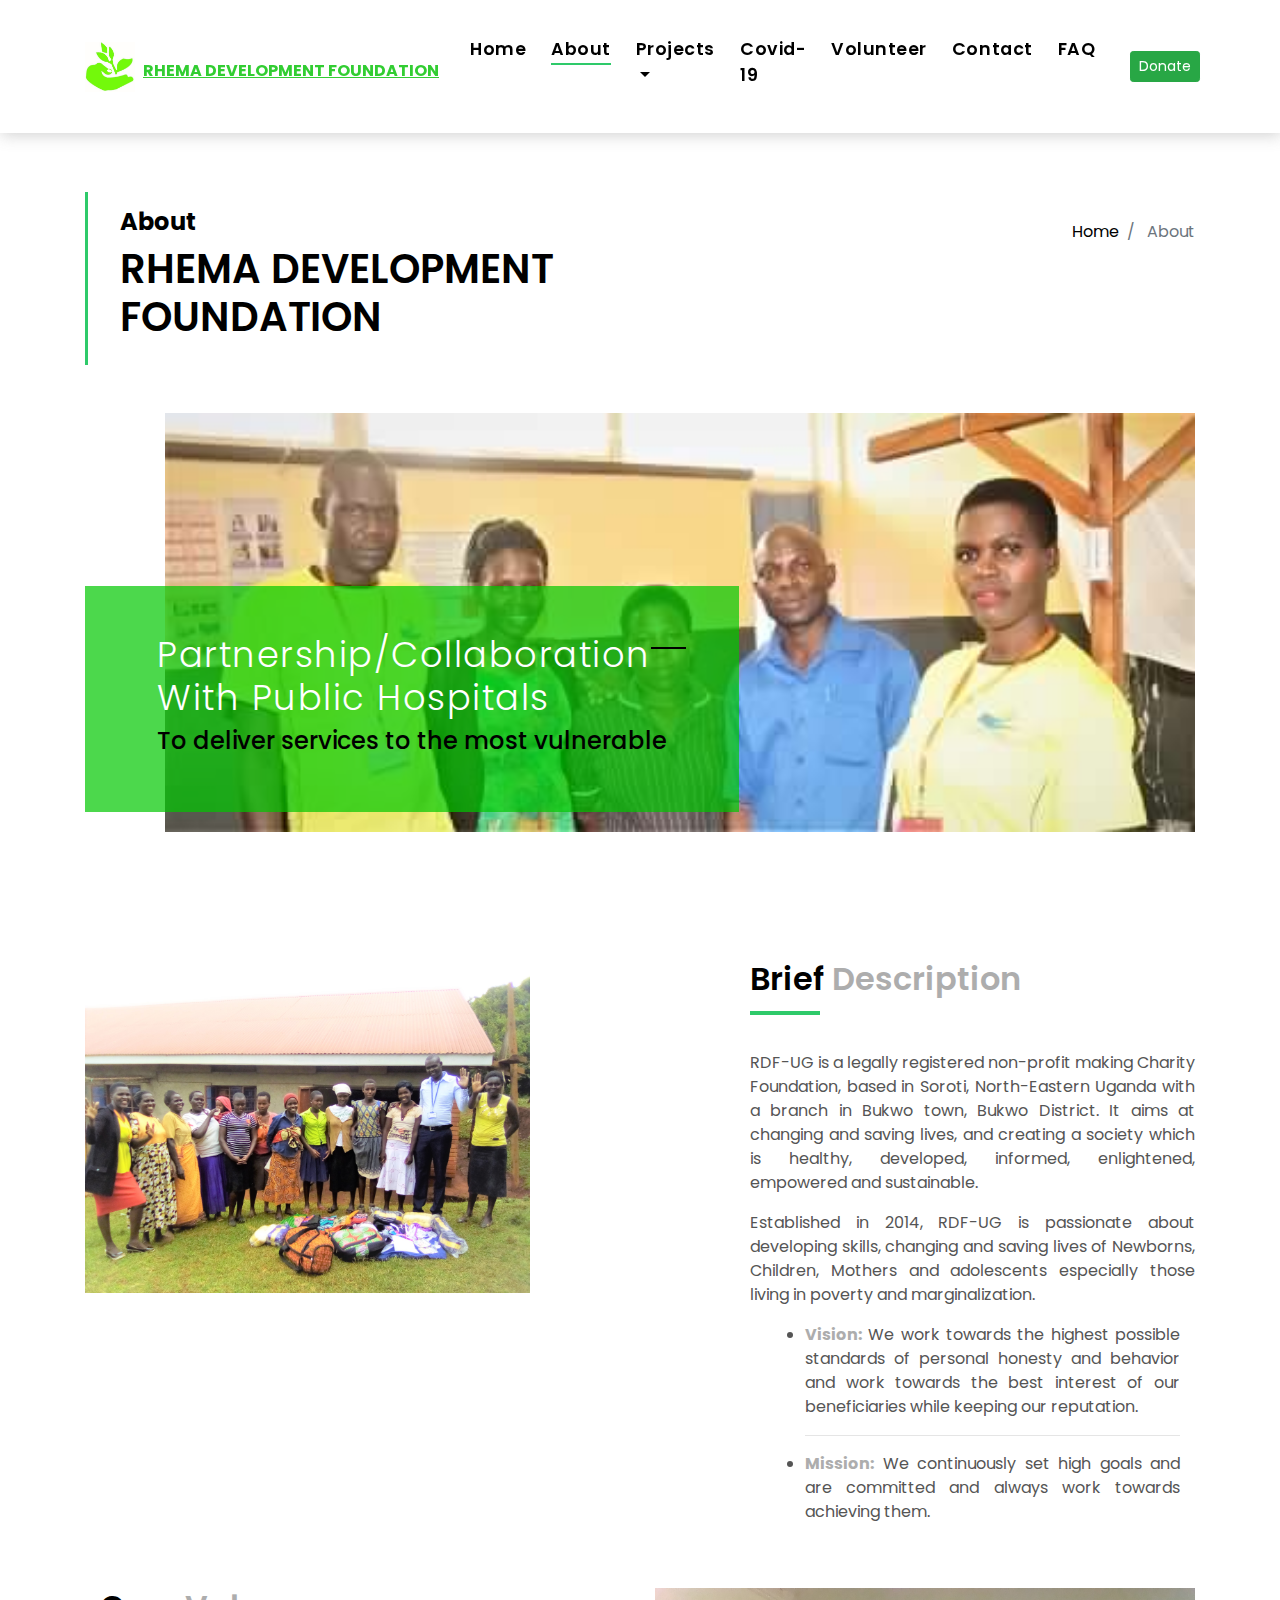
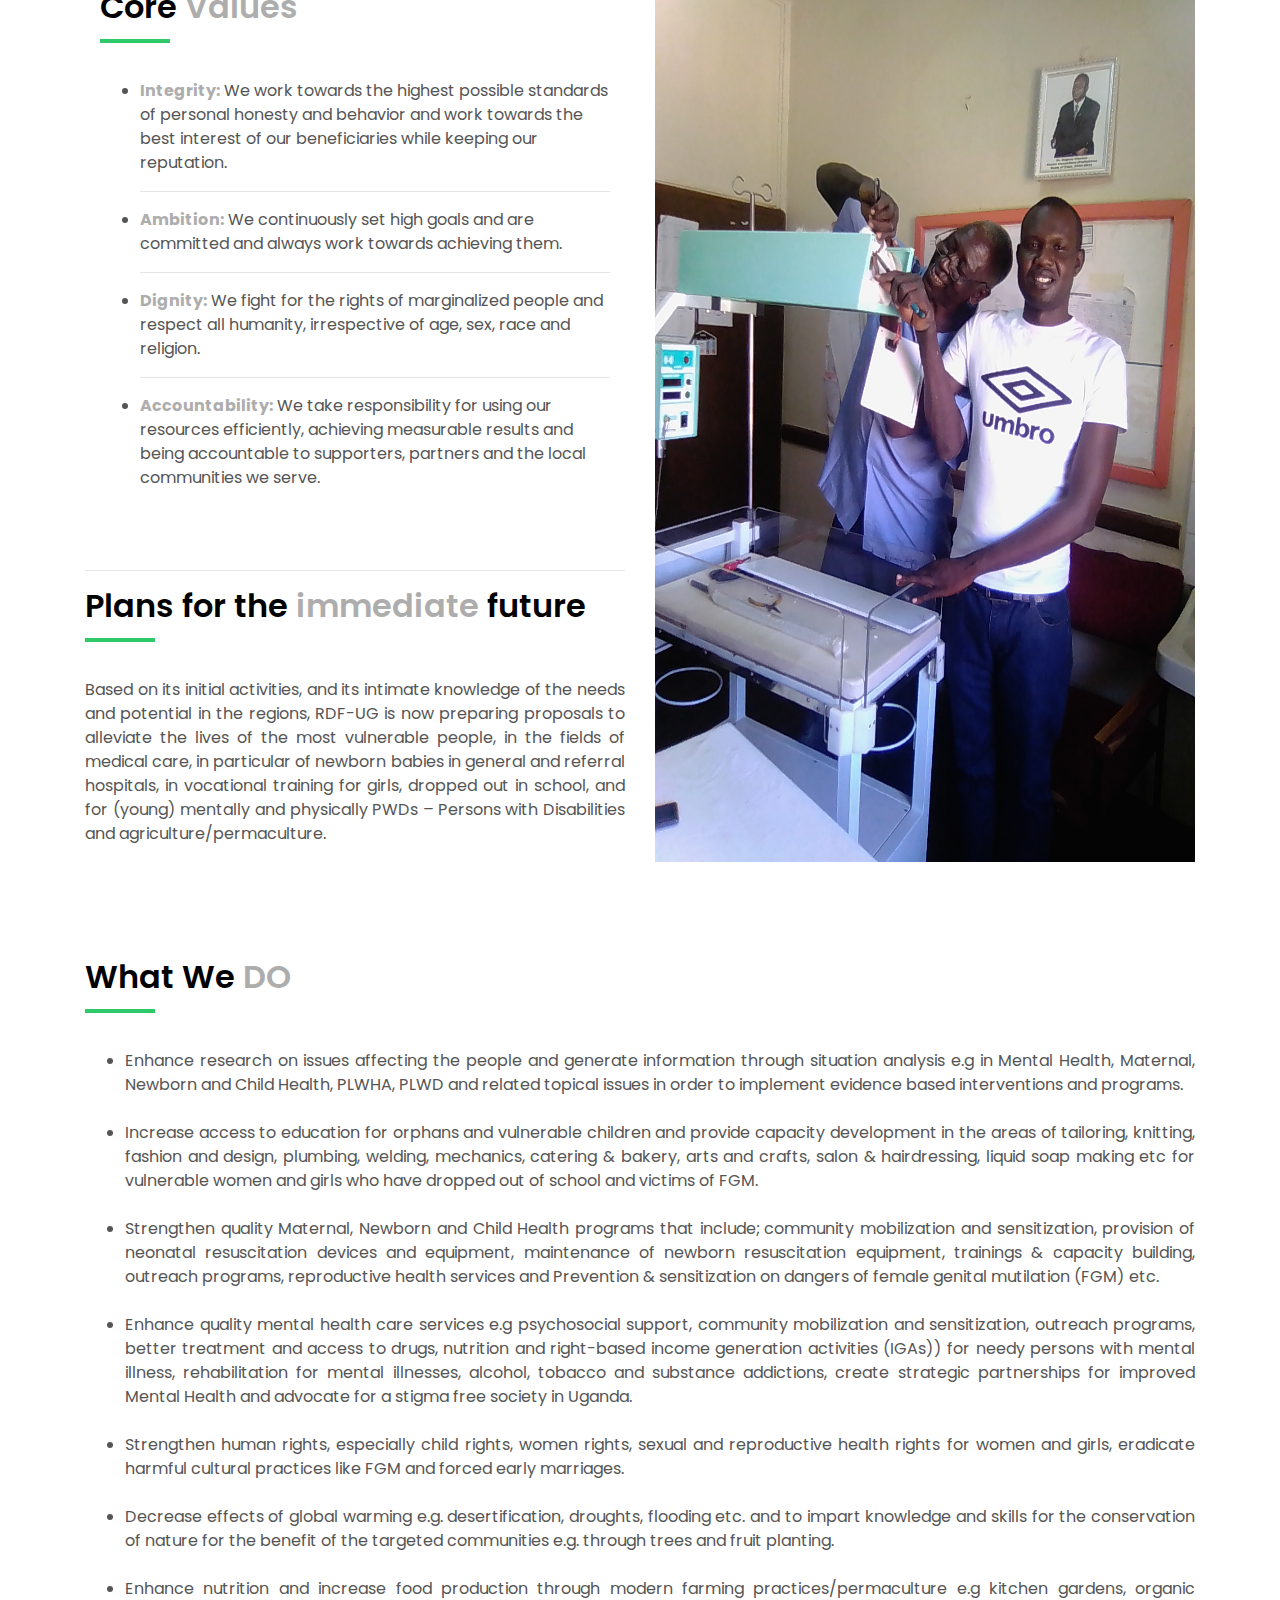
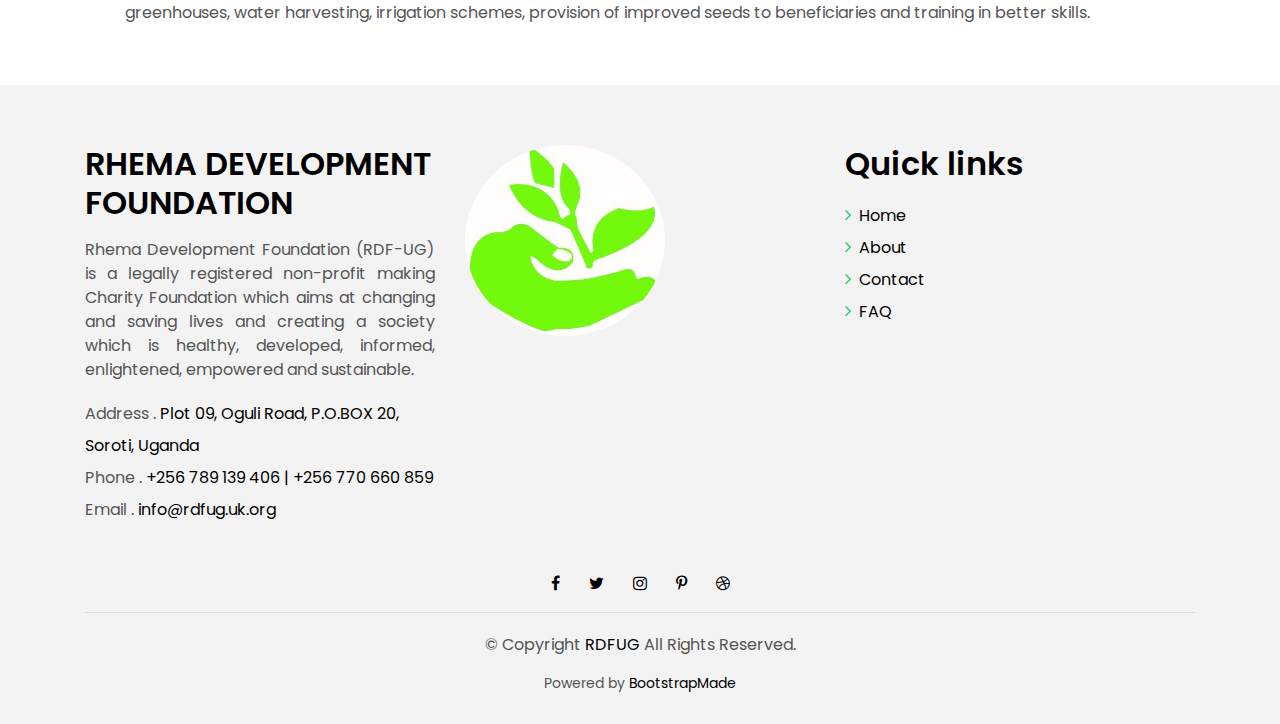
==== commit 6b6779a9: "covid-update" ====
--- a/about.html
+++ b/about.html
@@ -70,6 +70,12 @@
               <a class="dropdown-item" href="education.html">Child Education</a>
               <a class="dropdown-item" href="agric.html">Agriculture<span style="font-size: 12px;color: limegreen;"> / Permaculture</span></a>
             </div>
+          </li>
+          <li class="nav-item">
+            <a class="nav-link " href="covid response.html">Covid-19</a>
+          </li>
+          <li class="nav-item">
+            <a class="nav-link " href="volunteer.html">Volunteer</a>
           </li>
           <li class="nav-item">
             <a class="nav-link" href="contact.html">Contact</a>
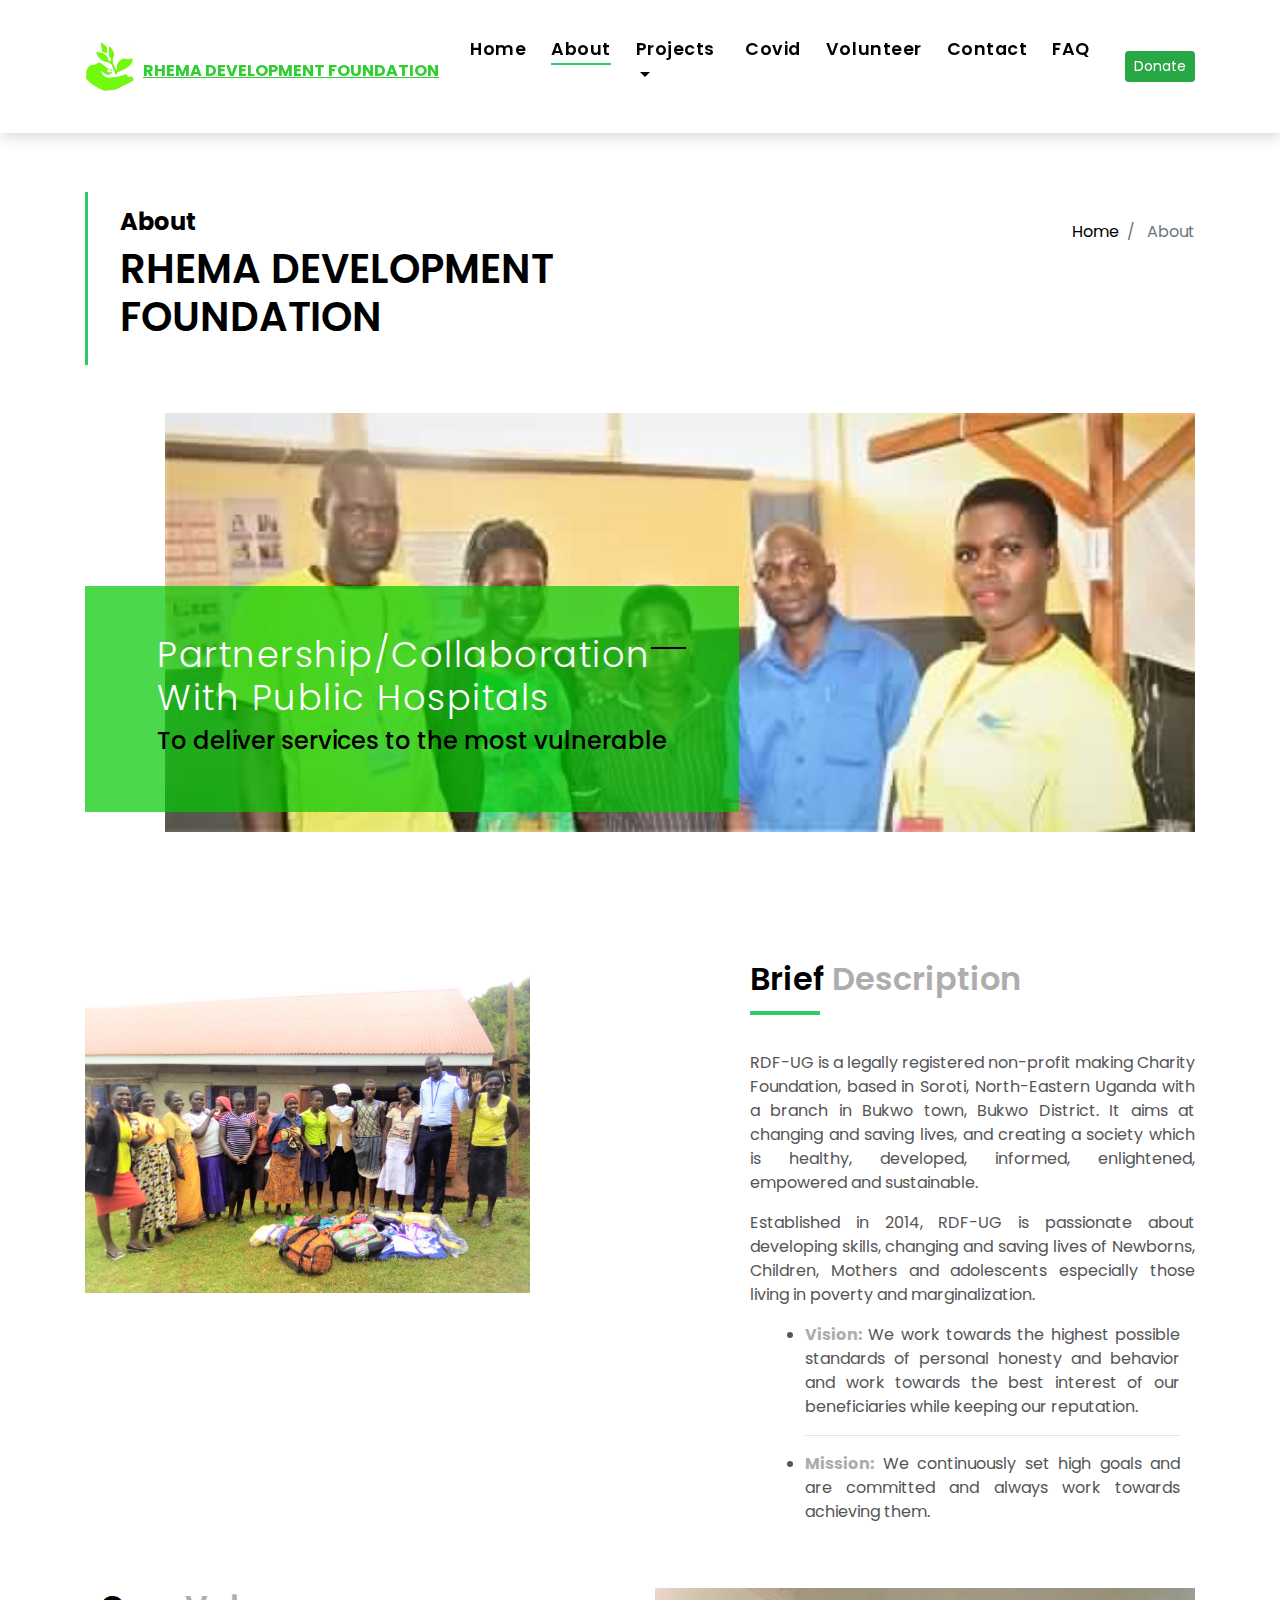
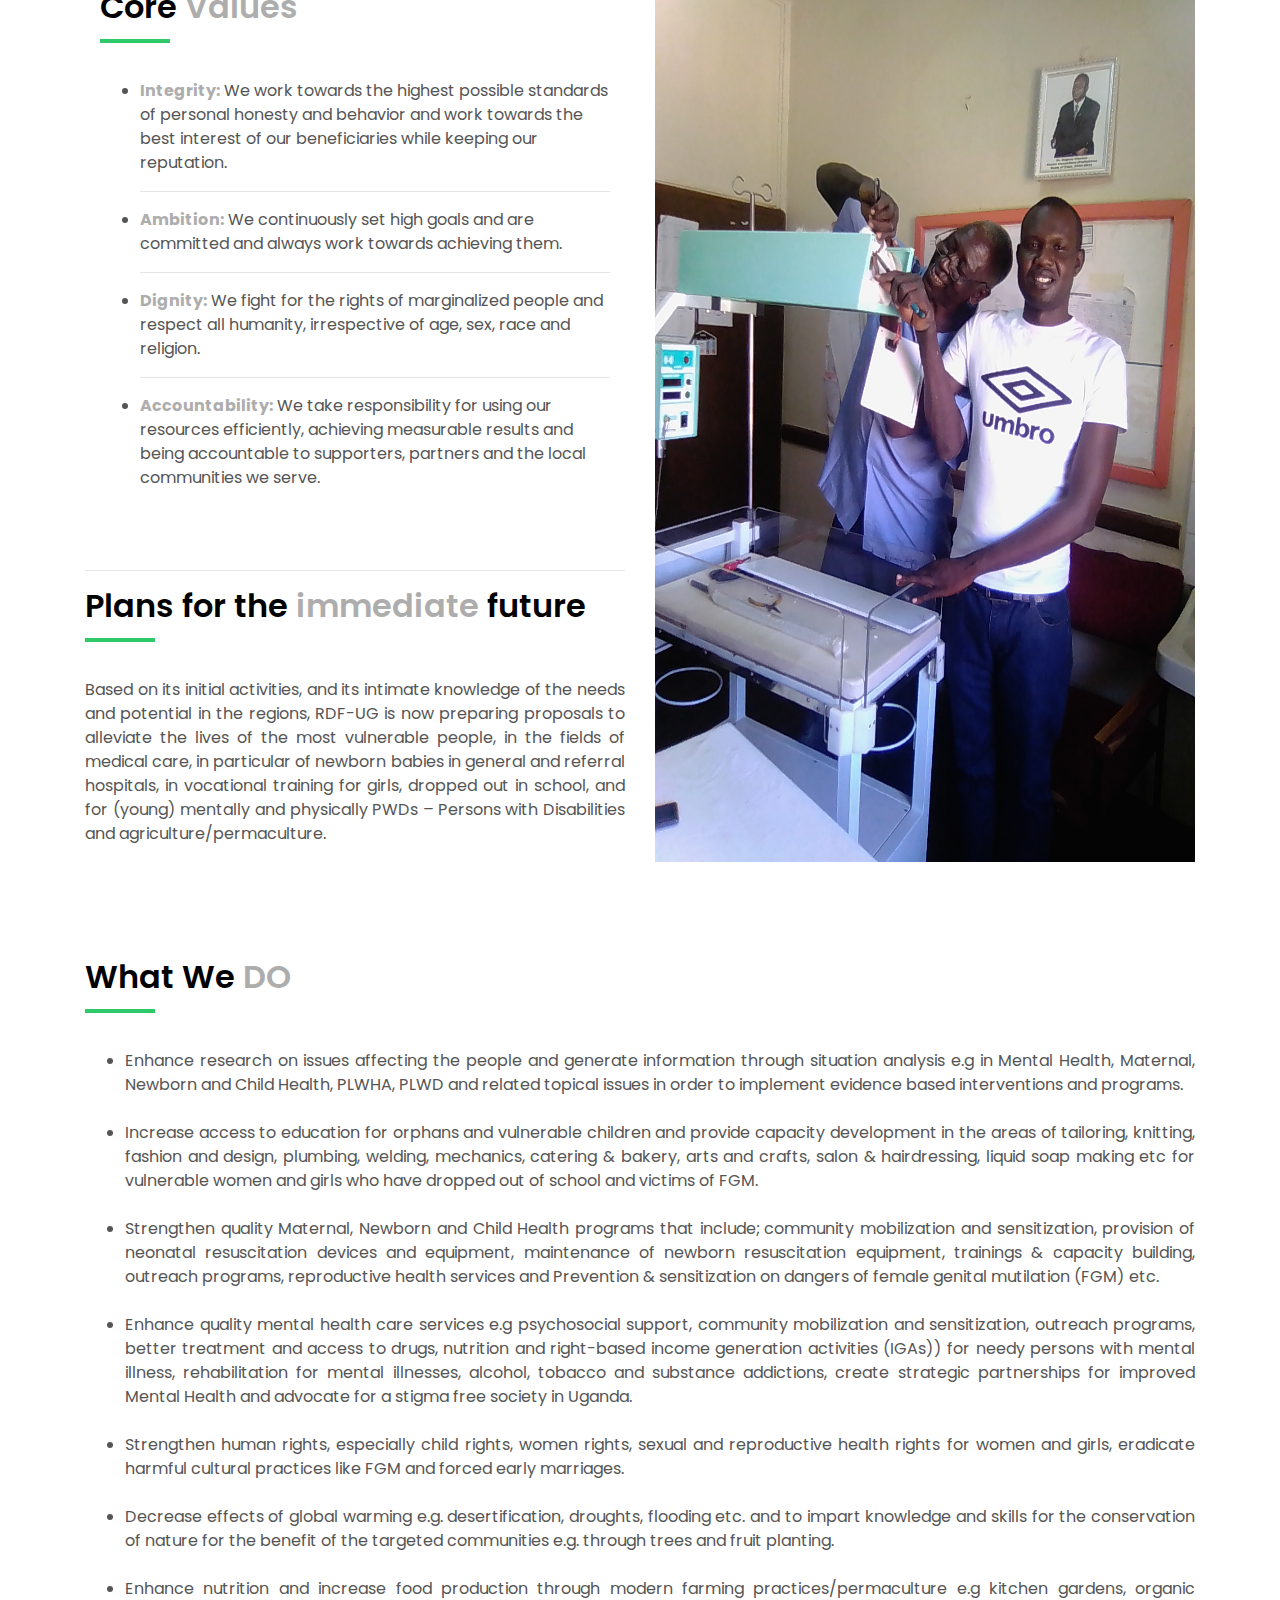
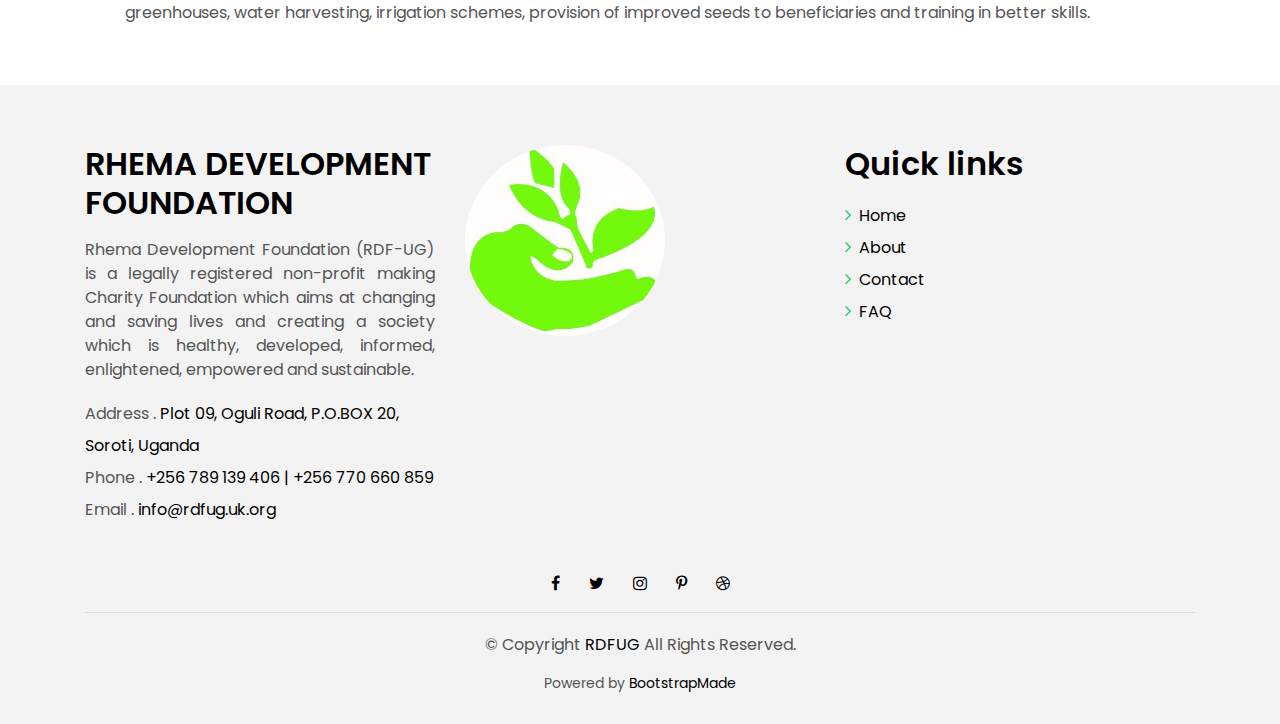
==== commit b10965ce: "cv19" ====
--- a/about.html
+++ b/about.html
@@ -72,7 +72,7 @@
             </div>
           </li>
           <li class="nav-item">
-            <a class="nav-link " href="covid response.html">Covid-19</a>
+            <a class="nav-link " href="covid response.html">Covid</a>
           </li>
           <li class="nav-item">
             <a class="nav-link " href="volunteer.html">Volunteer</a>
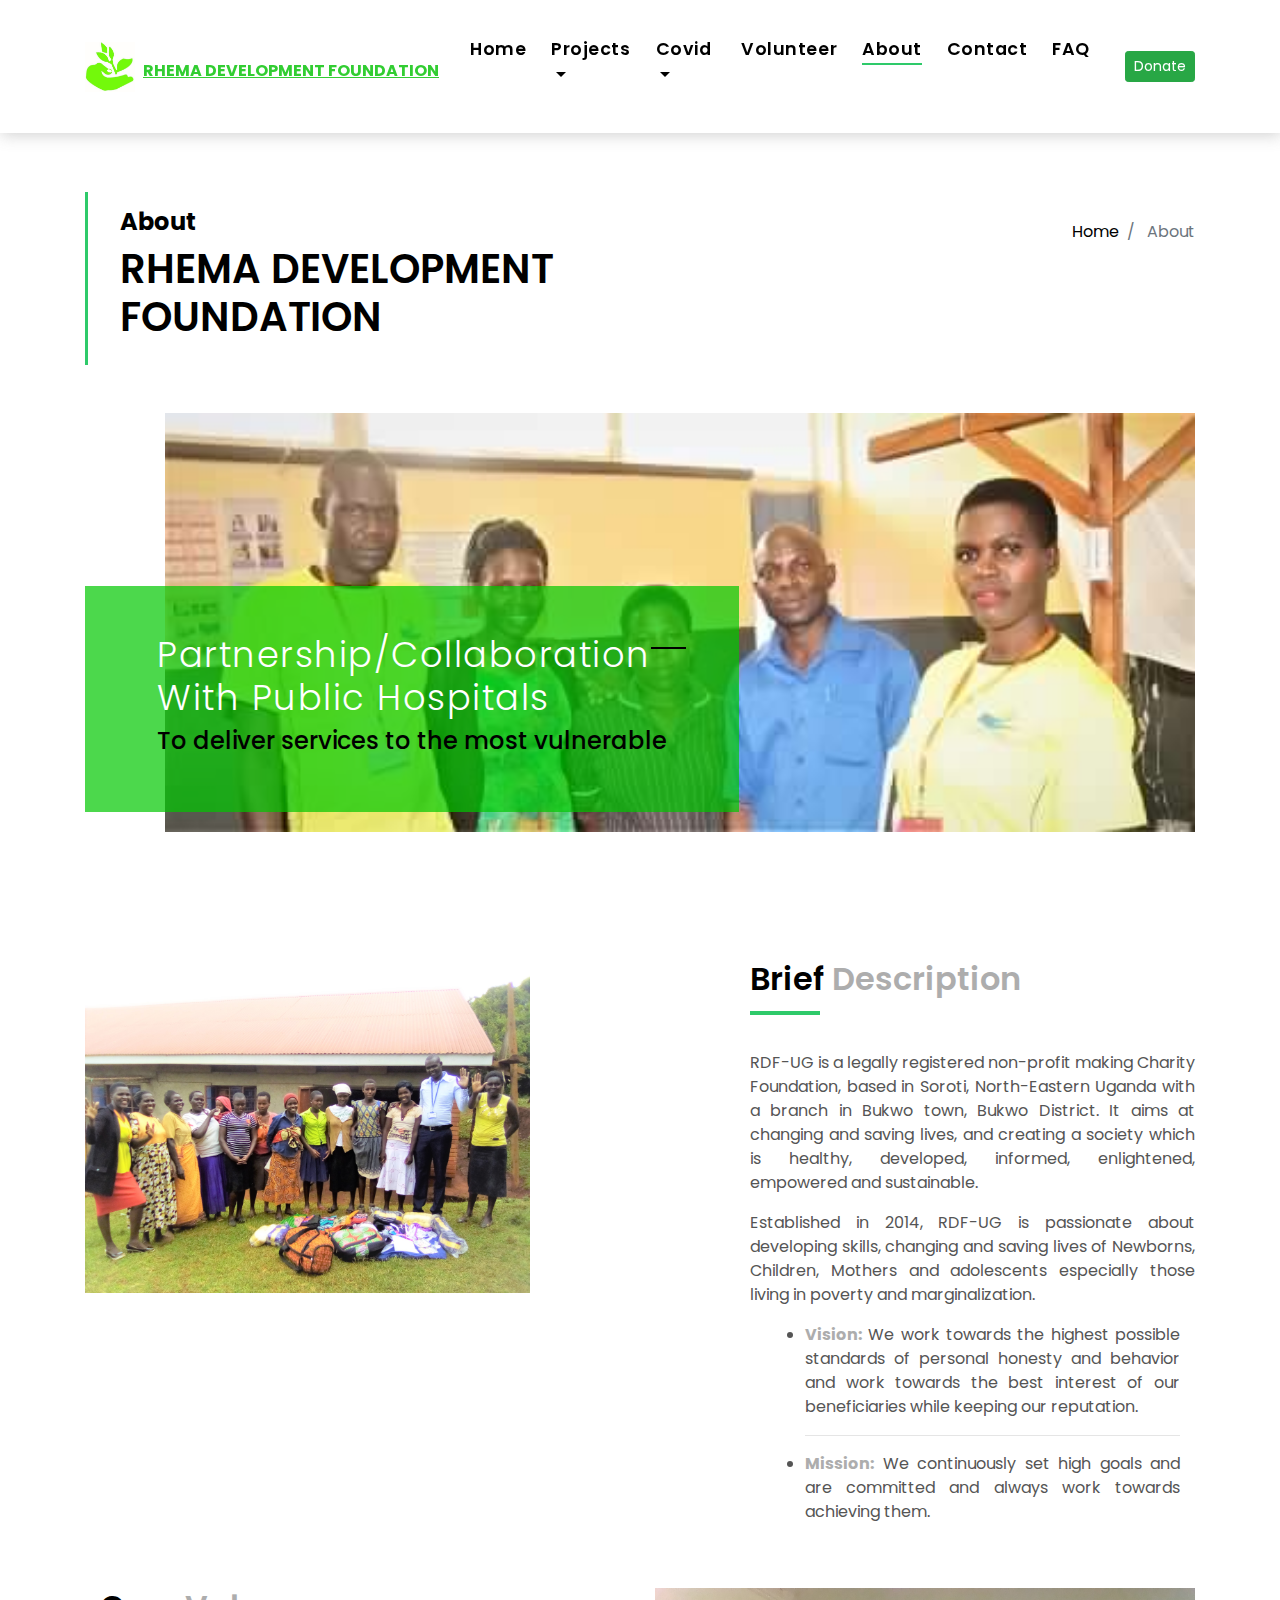
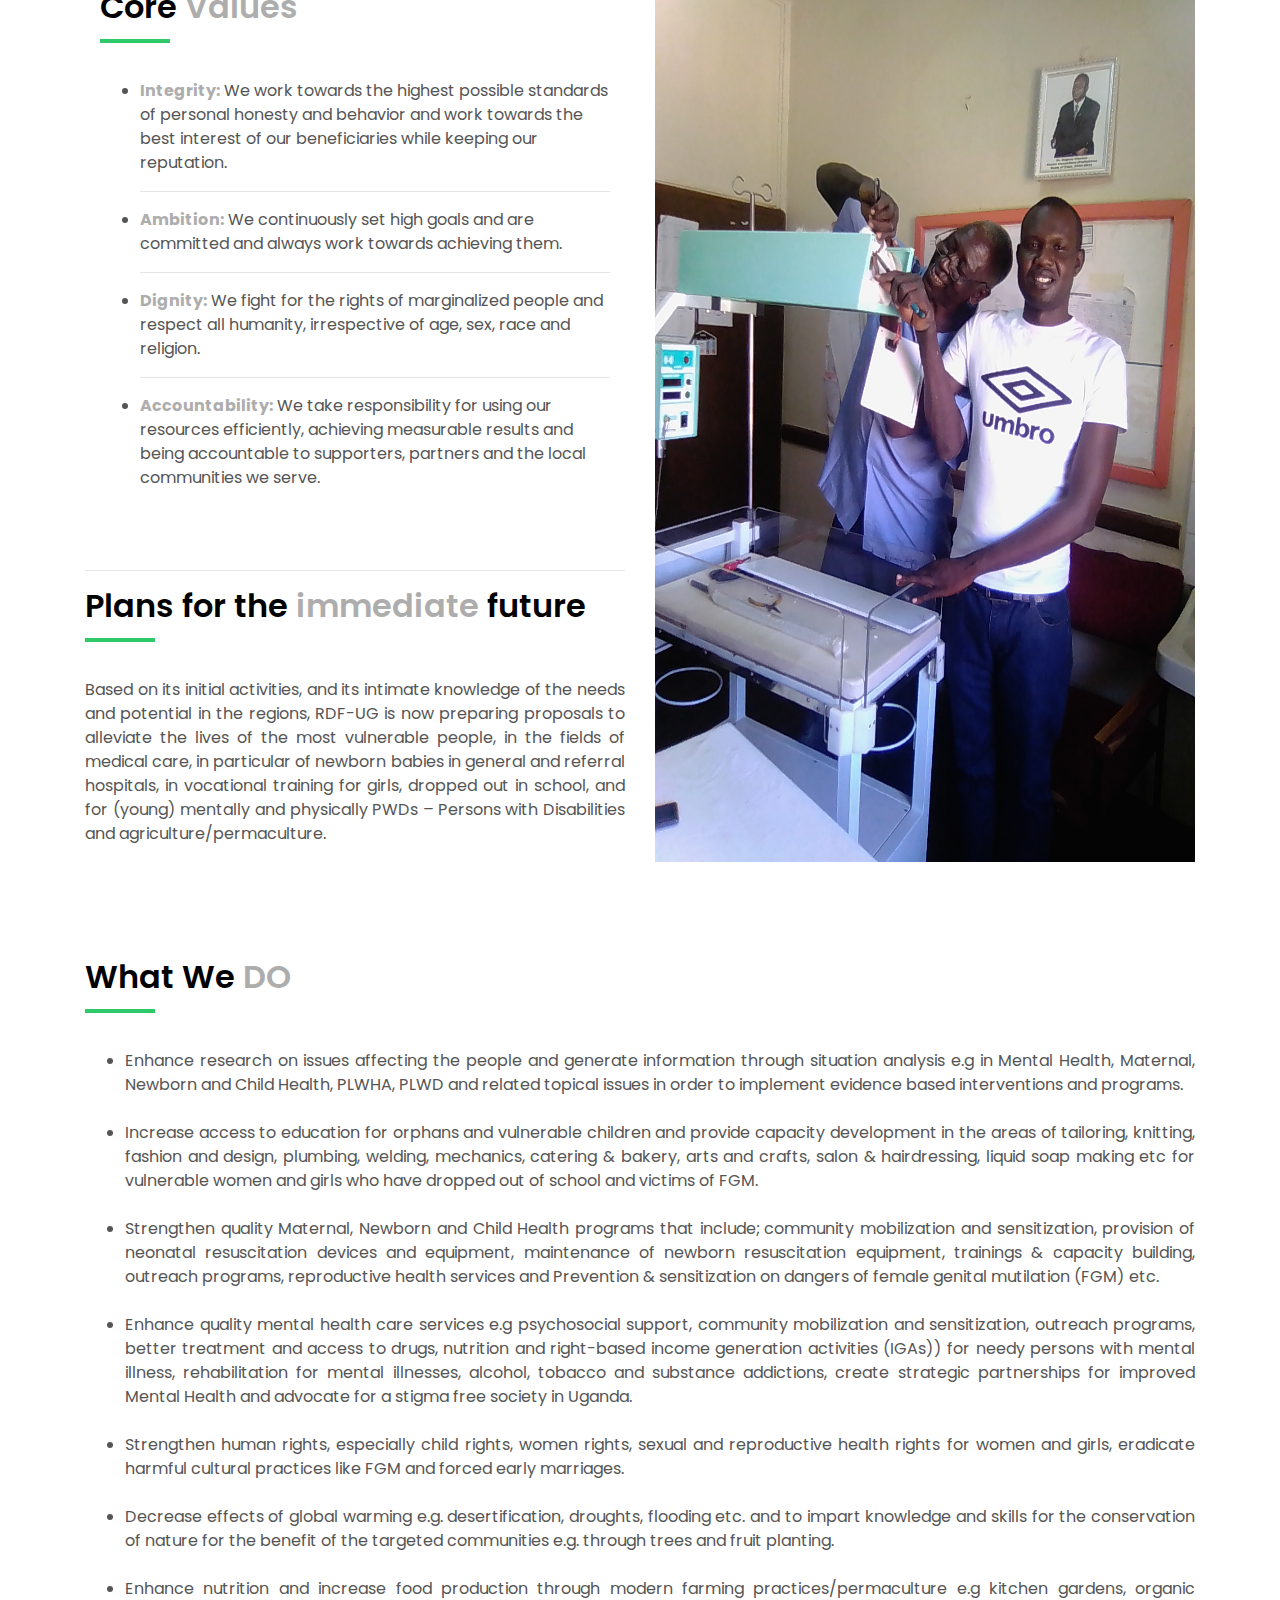
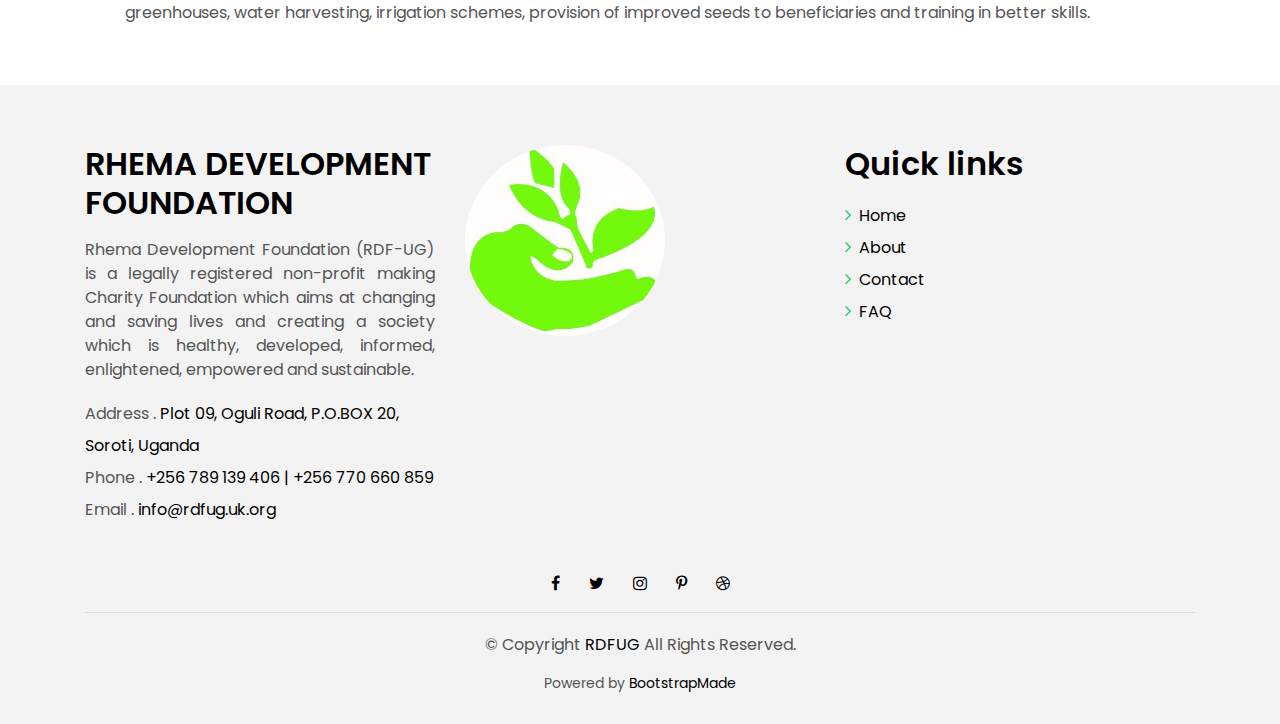
==== commit e1717514: "new page distro" ====
--- a/about.html
+++ b/about.html
@@ -53,10 +53,7 @@
       <div class="navbar-collapse collapse justify-content-center" id="navbarDefault">
         <ul class="navbar-nav">
           <li class="nav-item">
-            <a class="nav-link " href="index.html">Home</a>
-          </li>
-          <li class="nav-item">
-            <a class="nav-link active" href="about.html">About</a>
+            <a class="nav-link" href="index.html">Home</a>
           </li>
           <li class="nav-item dropdown">
             <a class="nav-link dropdown-toggle" href="#" id="navbarDropdown" role="button" data-toggle="dropdown"
@@ -71,17 +68,27 @@
               <a class="dropdown-item" href="agric.html">Agriculture<span style="font-size: 12px;color: limegreen;"> / Permaculture</span></a>
             </div>
           </li>
-          <li class="nav-item">
-            <a class="nav-link " href="covid response.html">Covid</a>
+          <li class="nav-item dropdown">
+            <a class="nav-link dropdown-toggle" href="#" id="navbarDropdown" role="button" data-toggle="dropdown"
+              aria-haspopup="true" aria-expanded="false">
+              Covid
+            </a>
+            <div class="dropdown-menu" aria-labelledby="navbarDropdown">
+              <a class="dropdown-item" href="covid response.html">Fighting the Spread</a>
+              <a class="dropdown-item" href="GBV.html">Response to Child Abuse and GBV</a>
+            </div>
           </li>
           <li class="nav-item">
             <a class="nav-link " href="volunteer.html">Volunteer</a>
           </li>
           <li class="nav-item">
+            <a class="nav-link active" href="about.html">About</a>
+          </li>
+          <li class="nav-item">
             <a class="nav-link" href="contact.html">Contact</a>
           </li>
           <li class="nav-item">
-            <a class="nav-link " href="faq.html">FAQ</a>
+            <a class="nav-link" href="faq.html">FAQ</a>
           </li>
           <li class="nav-item">
           </li>
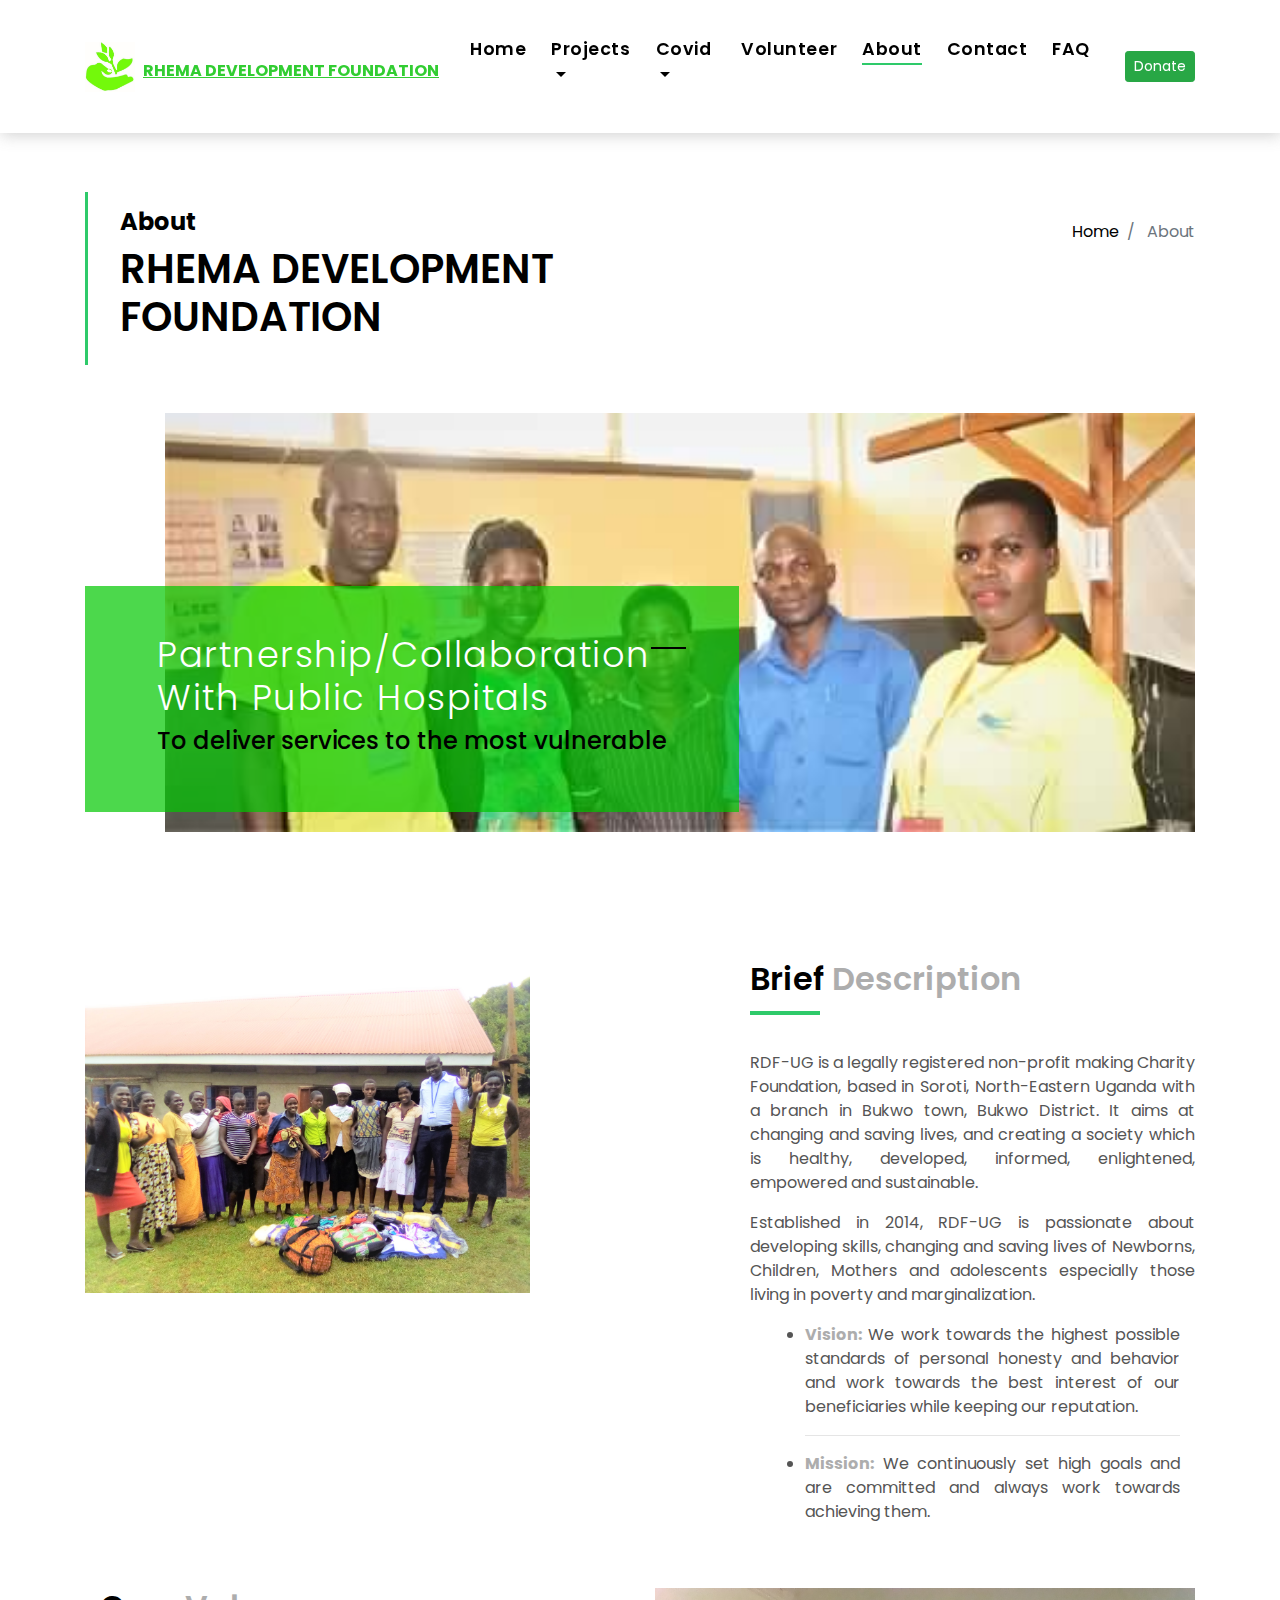
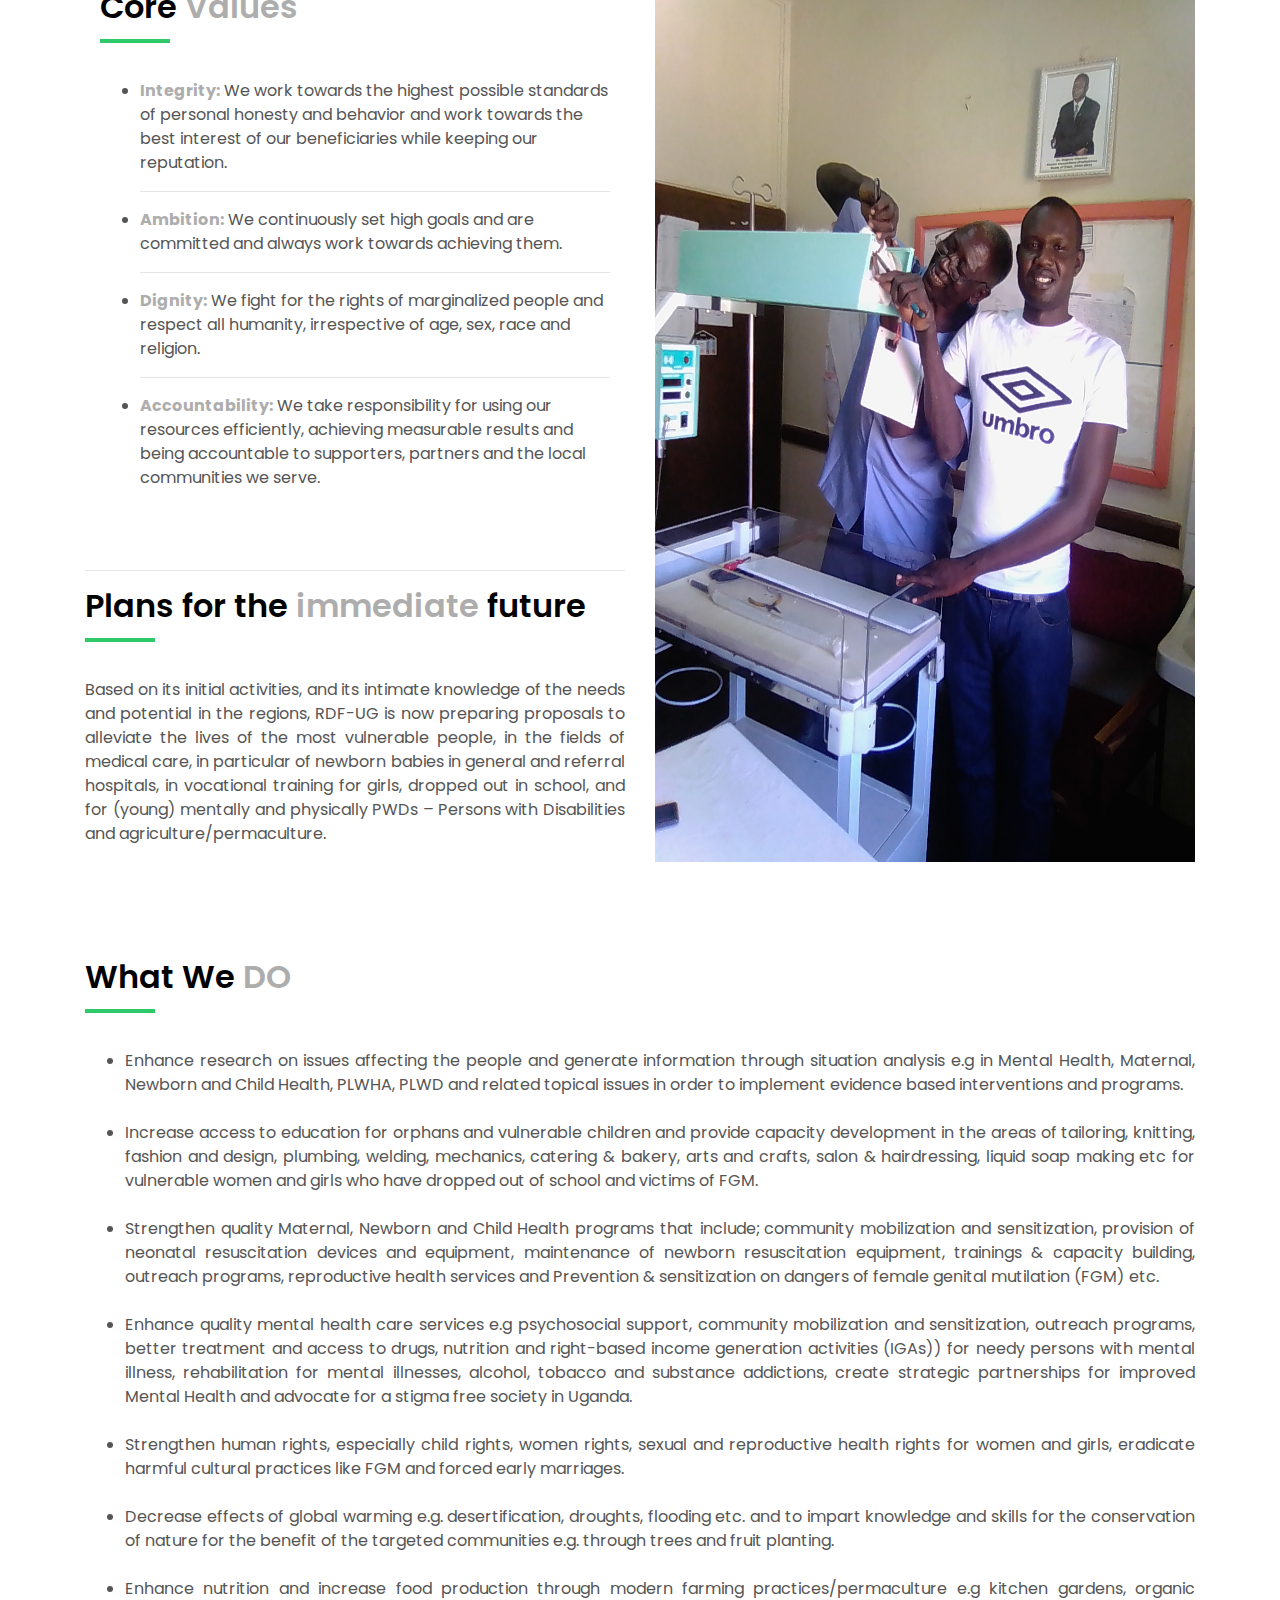
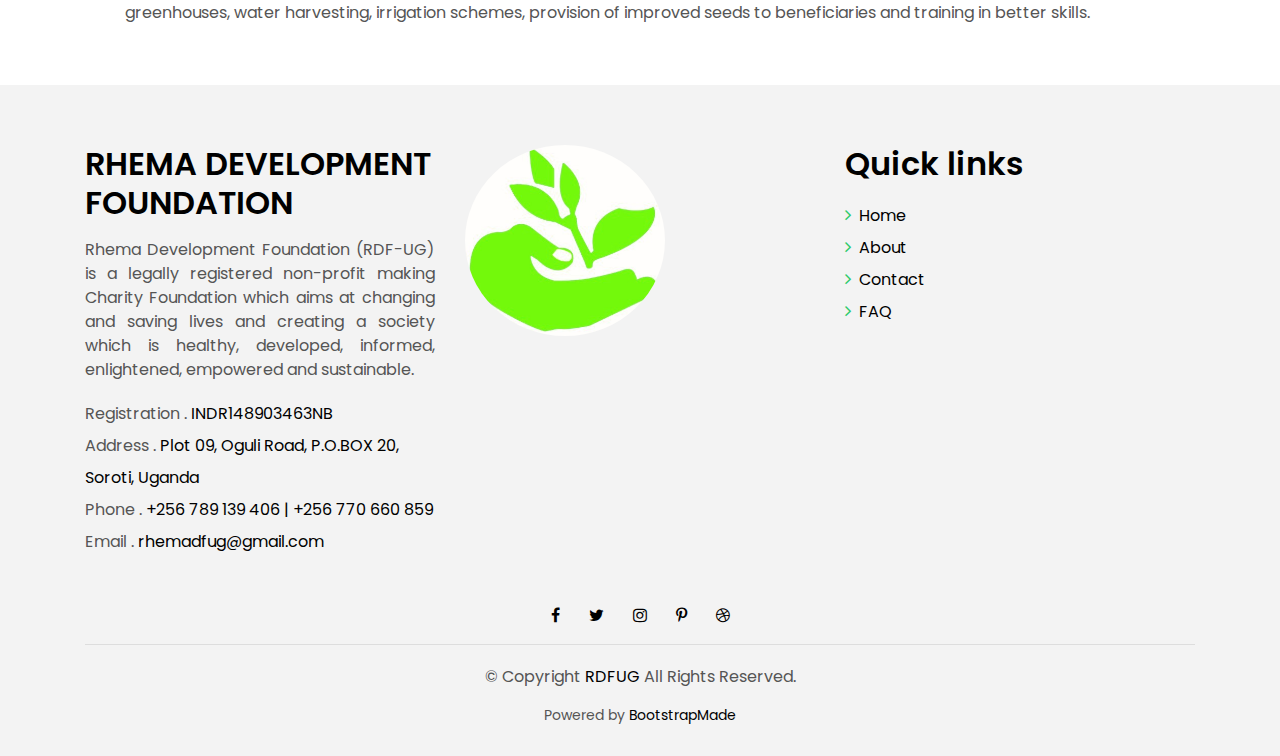
==== commit e3e048a3: "FooterUpdate" ====
--- a/about.html
+++ b/about.html
@@ -32,9 +32,20 @@
     Author: BootstrapMade.com
     License: https://bootstrapmade.com/license/
   ======================================================= -->
+  <!-- Google Tag Manager -->
+<script>(function(w,d,s,l,i){w[l]=w[l]||[];w[l].push({'gtm.start':
+new Date().getTime(),event:'gtm.js'});var f=d.getElementsByTagName(s)[0],
+j=d.createElement(s),dl=l!='dataLayer'?'&l='+l:'';j.async=true;j.src=
+'https://www.googletagmanager.com/gtm.js?id='+i+dl;f.parentNode.insertBefore(j,f);
+})(window,document,'script','dataLayer','GTM-NNDQ433');</script>
+<!-- End Google Tag Manager -->
 </head>
 
 <body>
+<!-- Google Tag Manager (noscript) -->
+<noscript><iframe src="https://www.googletagmanager.com/ns.html?id=GTM-NNDQ433"
+height="0" width="0" style="display:none;visibility:hidden"></iframe></noscript>
+<!-- End Google Tag Manager (noscript) -->
 
   <div class="click-closed"></div>
 
@@ -94,7 +105,7 @@
           </li>
         </ul>
       </div>
-            <a class="btn btn-success btn-sm" href="contact.html">Donate</a>
+            <a class="btn btn-success btn-sm" href="https://www.gofundme.com/f/rhema-uganda-for-medical-aid-to-fight-covid19?utm_source=facebook&utm_medium=social&utm_campaign=p_cf+share-flow-1">Donate</a>
     </div>
   </nav>
   <!--/ Nav End /-->
@@ -276,12 +287,15 @@
             <div class="w-footer-a">
               <ul class="list-unstyled">
                 <li class="color-a">
+                  <span class="color-text-a">Registration .</span>  
+                INDR148903463NB</li>
+                <li class="color-a">
                   <span class="color-text-a">Address .</span>  
                 Plot 09, Oguli Road, P.O.BOX 20, Soroti, Uganda </li>
                 <li class="color-a">
                   <span class="color-text-a">Phone .</span>  +256 789 139 406 | +256 770 660 859</li>
                 <li class="color-a">
-                  <span class="color-text-a">Email .</span>  info@rdfug.uk.org</li>
+                  <span class="color-text-a">Email .</span> rhemadfug@gmail.com</li>
               </ul>
             </div>
           </div>
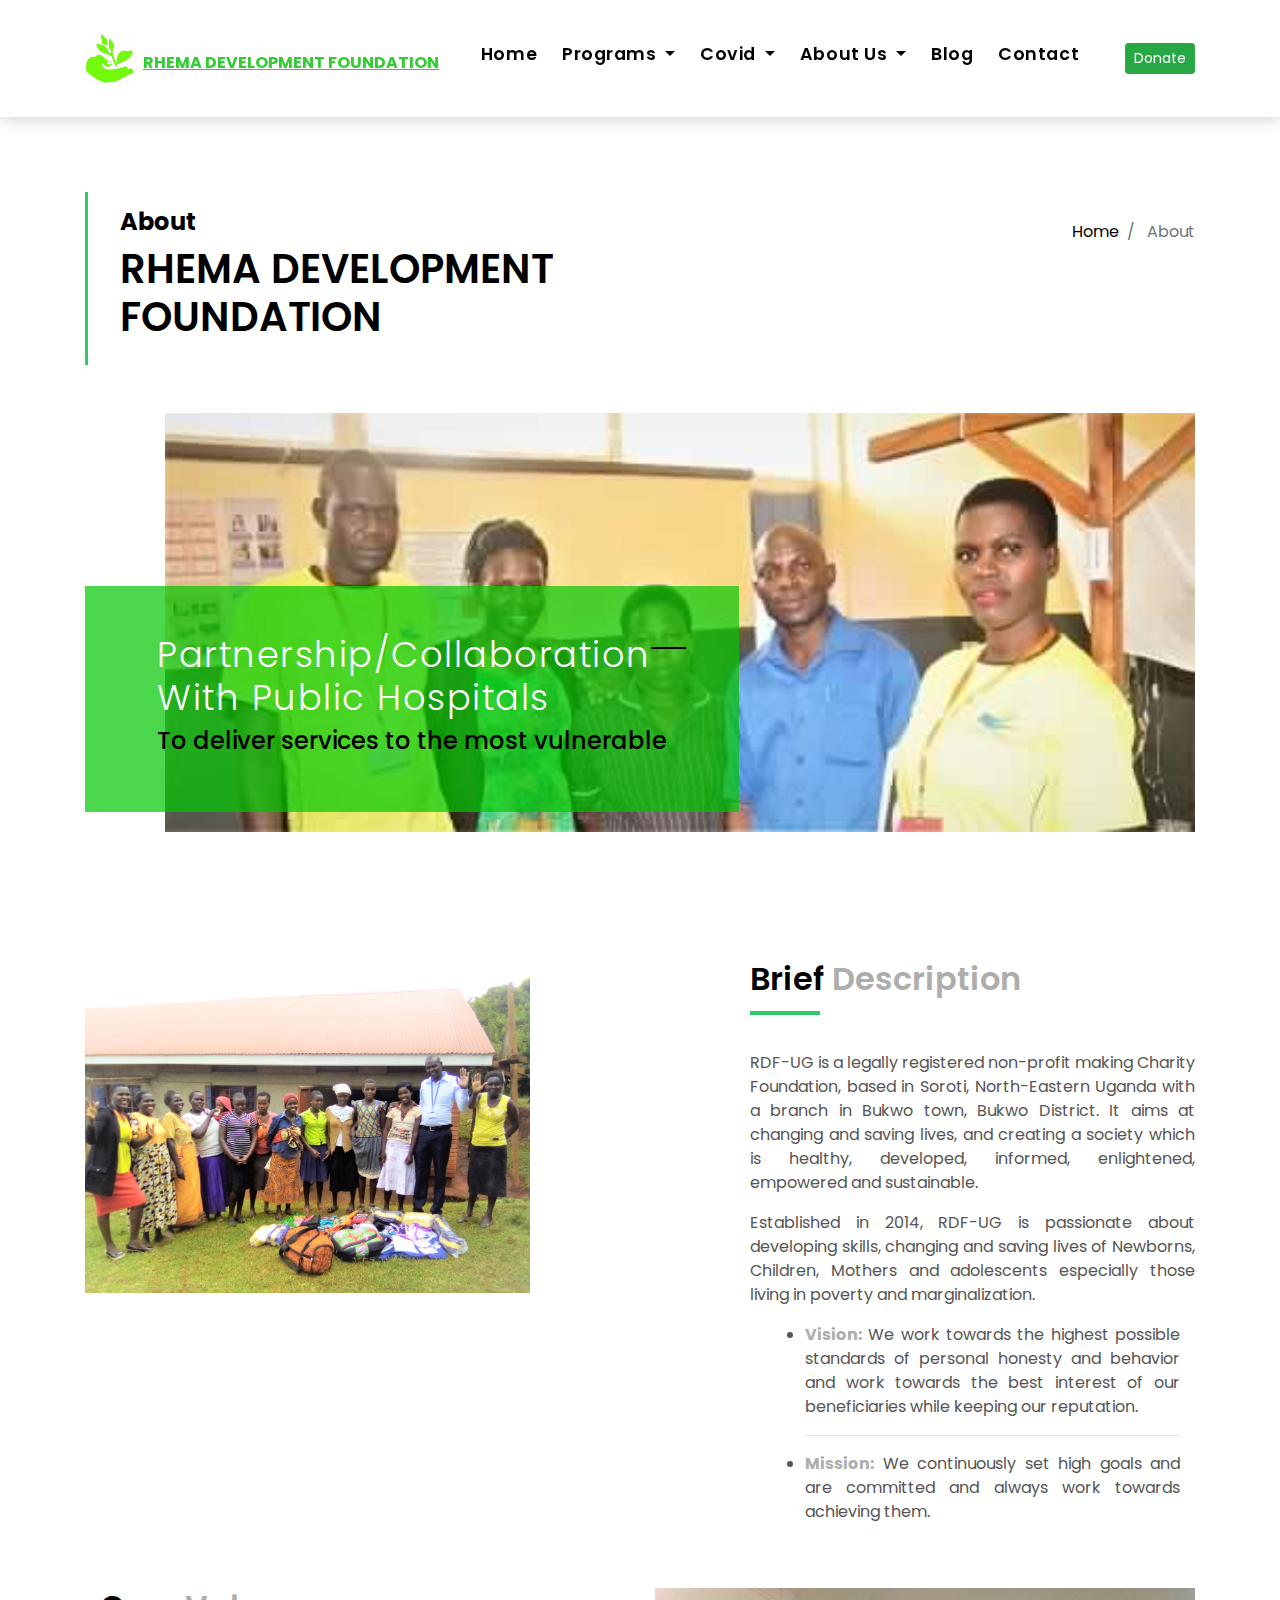
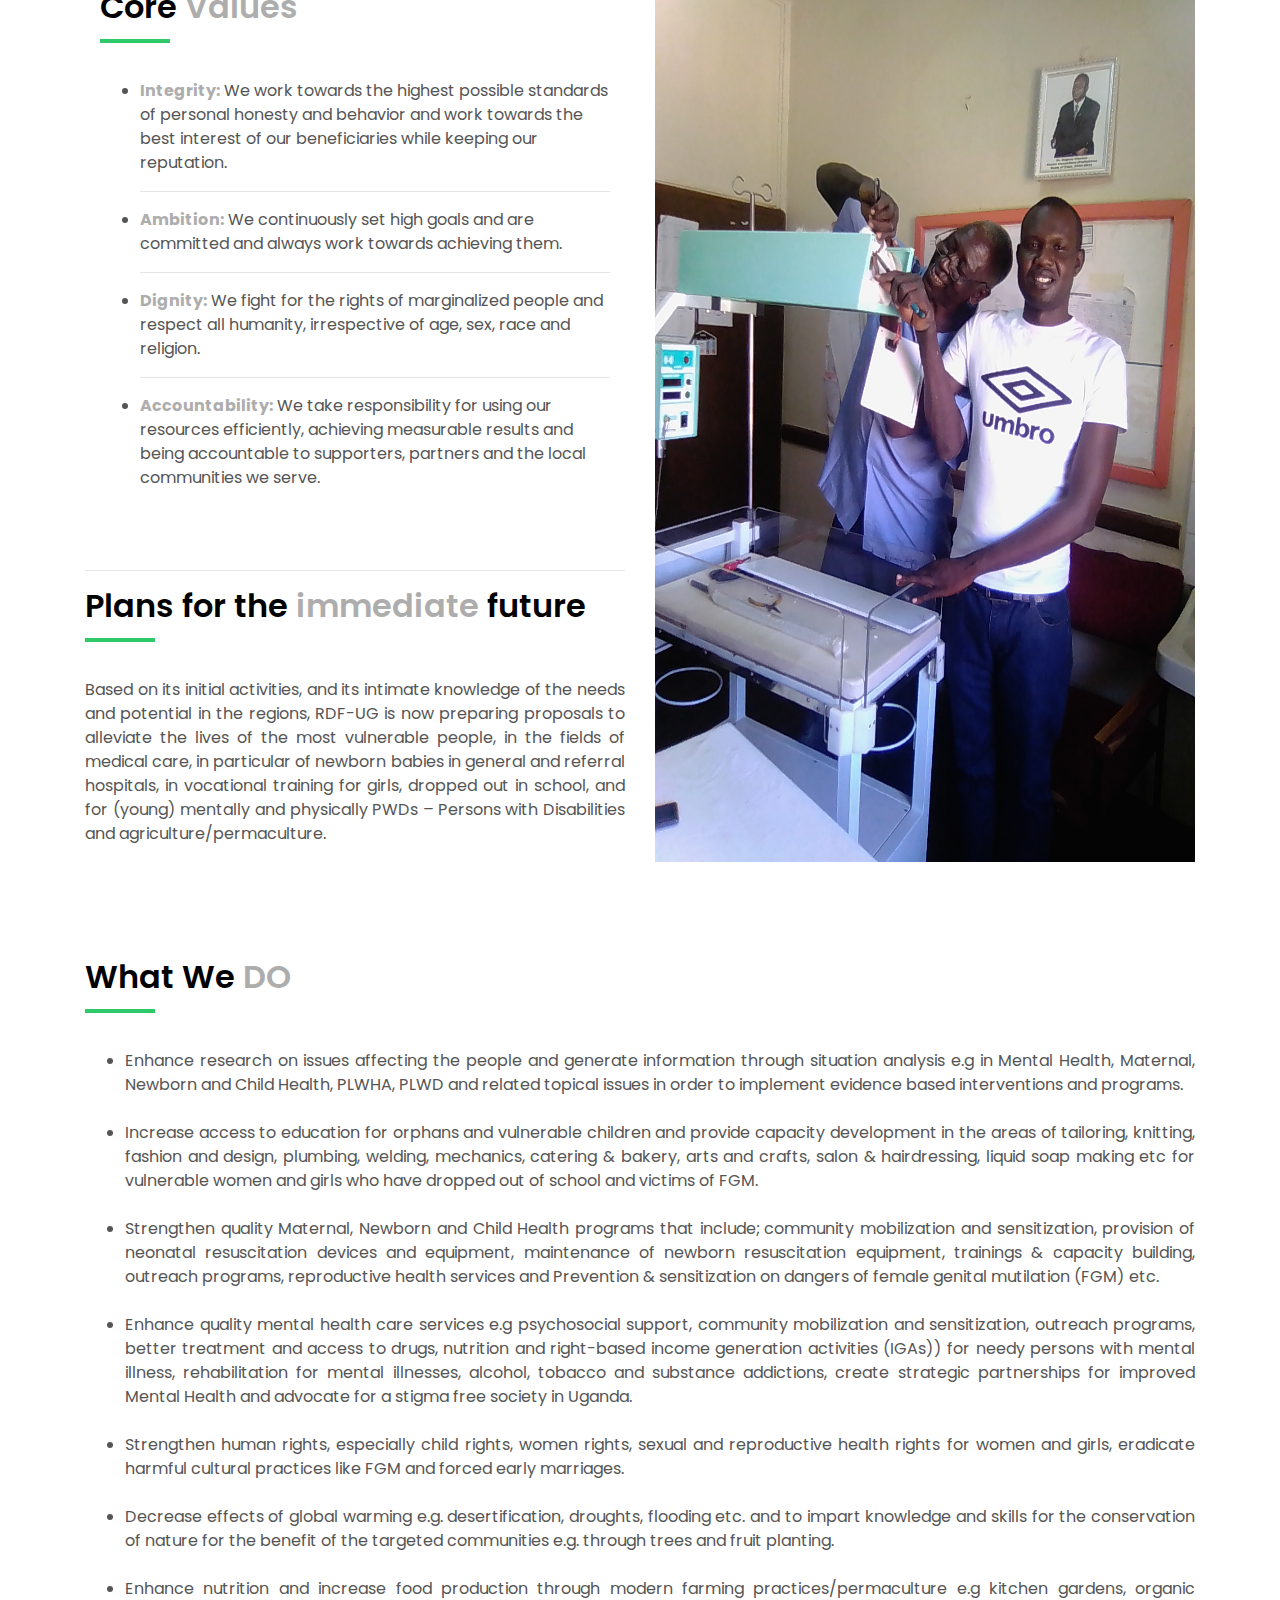
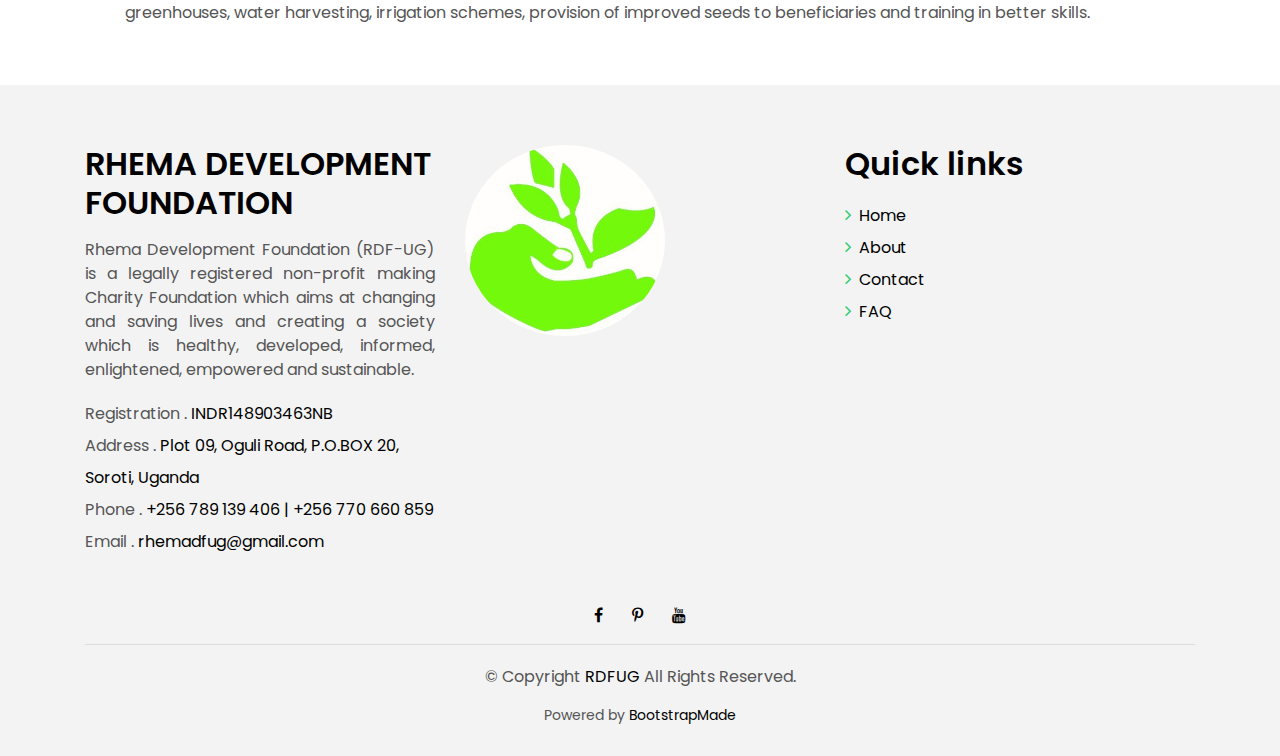
==== commit 246e94df: "20th june 21" ====
--- a/about.html
+++ b/about.html
@@ -66,10 +66,9 @@
           <li class="nav-item">
             <a class="nav-link" href="index.html">Home</a>
           </li>
-          <li class="nav-item dropdown">
-            <a class="nav-link dropdown-toggle" href="#" id="navbarDropdown" role="button" data-toggle="dropdown"
+          <li class="nav-item dropdown">  <a class="nav-link dropdown-toggle" href="#" id="navbarDropdown" role="button" data-toggle="dropdown"
               aria-haspopup="true" aria-expanded="false">
-              Projects
+              Programs
             </a>
             <div class="dropdown-menu" aria-labelledby="navbarDropdown">
               <a class="dropdown-item" href="newborns.html">Newborn & child Health</a>
@@ -88,18 +87,23 @@
               <a class="dropdown-item" href="covid response.html">Fighting the Spread</a>
               <a class="dropdown-item" href="GBV.html">Response to Child Abuse and GBV</a>
             </div>
+          </li>          
+          <li class="nav-item dropdown">
+            <a class="nav-link dropdown-toggle" href="#" id="navbarDropdown" role="button" data-toggle="dropdown"
+              aria-haspopup="true" aria-expanded="false">
+              About Us
+            </a>
+            <div class="dropdown-menu" aria-labelledby="navbarDropdown">
+              <a class="dropdown-item" href="about.html">Who we are</a>
+              <a class="dropdown-item" href="volunteer.html">Volunteer</a>
+              <a class="dropdown-item" href="faq.html">FAQ</a>
+               </div>
           </li>
           <li class="nav-item">
-            <a class="nav-link " href="volunteer.html">Volunteer</a>
-          </li>
-          <li class="nav-item">
-            <a class="nav-link active" href="about.html">About</a>
+            <a class="nav-link" href="https://rdfug21.blogspot.com/">Blog</a>
           </li>
           <li class="nav-item">
             <a class="nav-link" href="contact.html">Contact</a>
-          </li>
-          <li class="nav-item">
-            <a class="nav-link" href="faq.html">FAQ</a>
           </li>
           <li class="nav-item">
           </li>
@@ -349,30 +353,19 @@
           <div class="socials-a">
             <ul class="list-inline">
               <li class="list-inline-item">
-                <a href="#">
+                <a href="https://www.facebook.com/RhemaDevelopmentFoundation">
                   <i class="fa fa-facebook" aria-hidden="true"></i>
                 </a>
               </li>
               <li class="list-inline-item">
-                <a href="#">
-                  <i class="fa fa-twitter" aria-hidden="true"></i>
-                </a>
-              </li>
-              <li class="list-inline-item">
-                <a href="#">
-                  <i class="fa fa-instagram" aria-hidden="true"></i>
-                </a>
-              </li>
-              <li class="list-inline-item">
-                <a href="#">
+                <a href="https://www.pinterest.com/clarehorberry/rhema-development-foundation">
                   <i class="fa fa-pinterest-p" aria-hidden="true"></i>
                 </a>
               </li>
               <li class="list-inline-item">
-                <a href="#">
-                  <i class="fa fa-dribbble" aria-hidden="true"></i>
+                <a href="https://www.youtube.com/channel/UCYZ4NlCCDlALnlqY6rS4vpg">
+                  <i class="fa fa-youtube" aria-hidden="true"></i>
                 </a>
-              </li>
             </ul>
           </div>
           <div class="copyright-footer">
